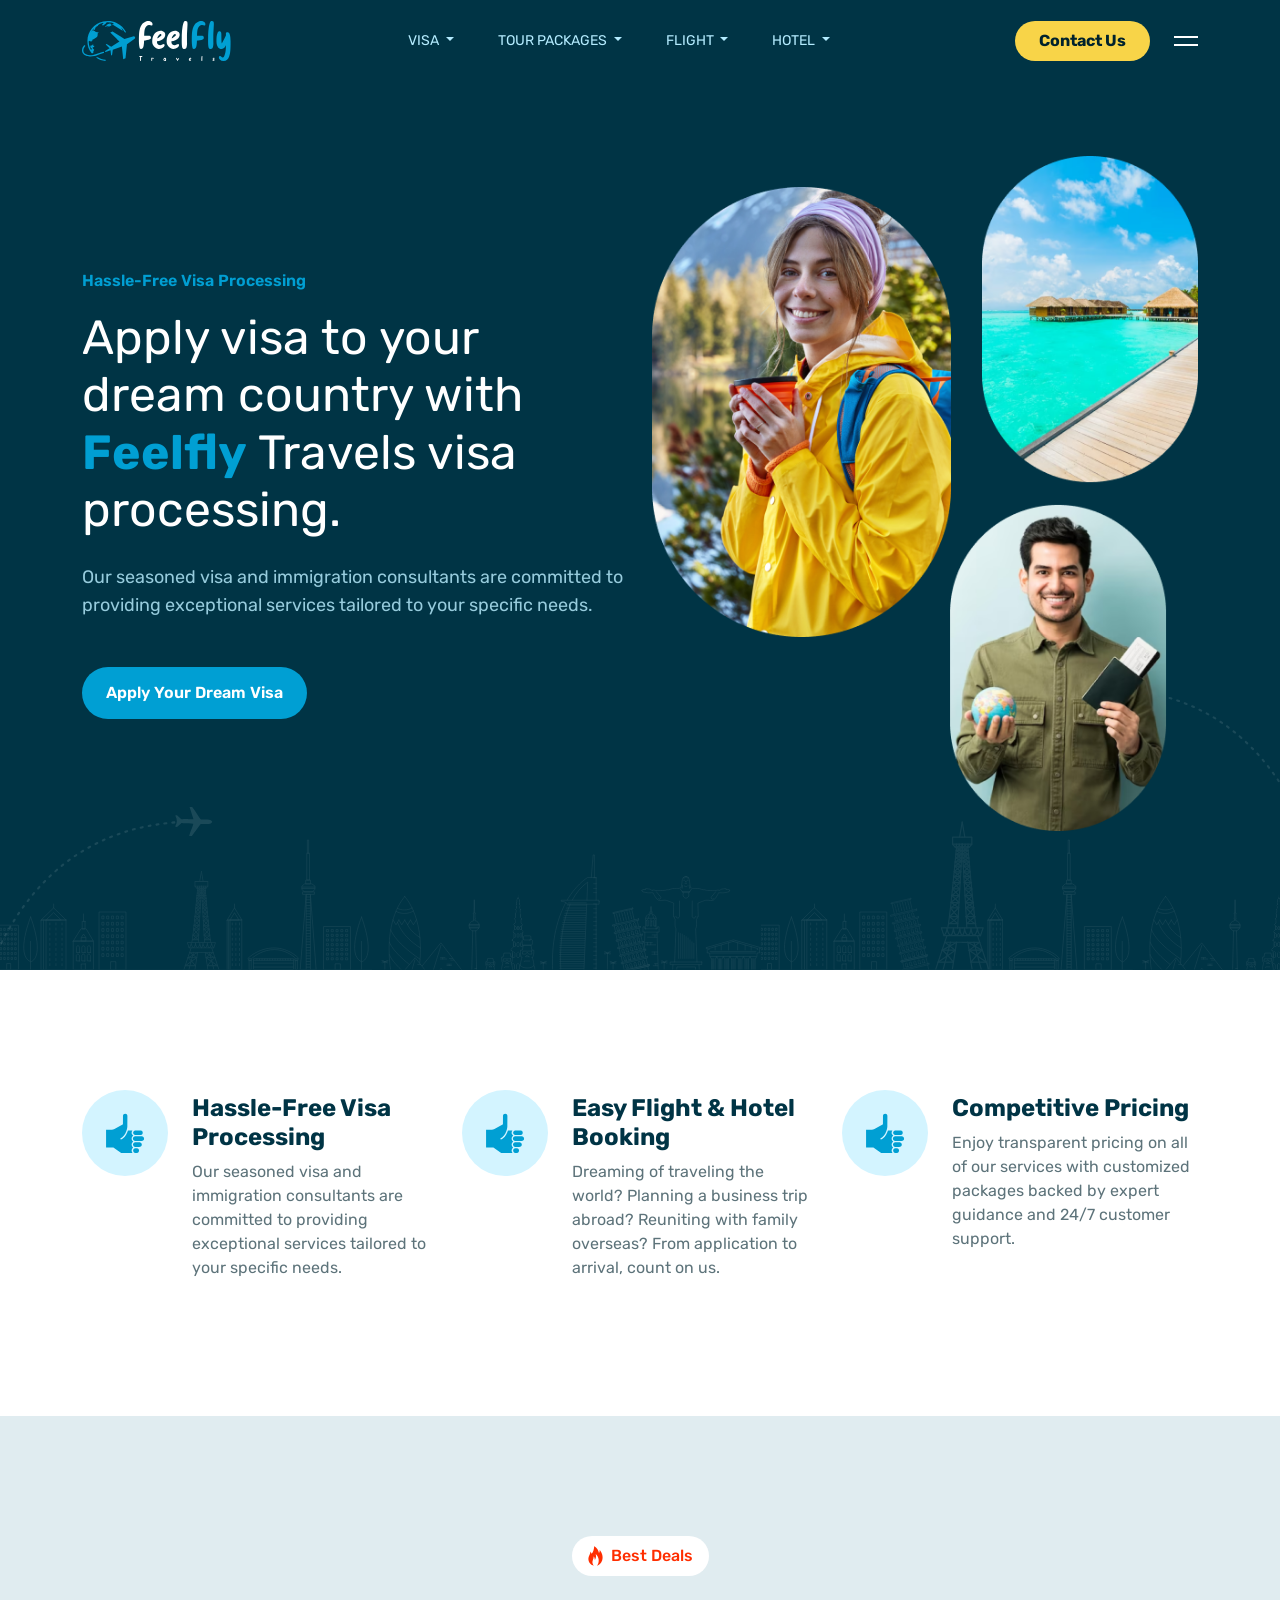
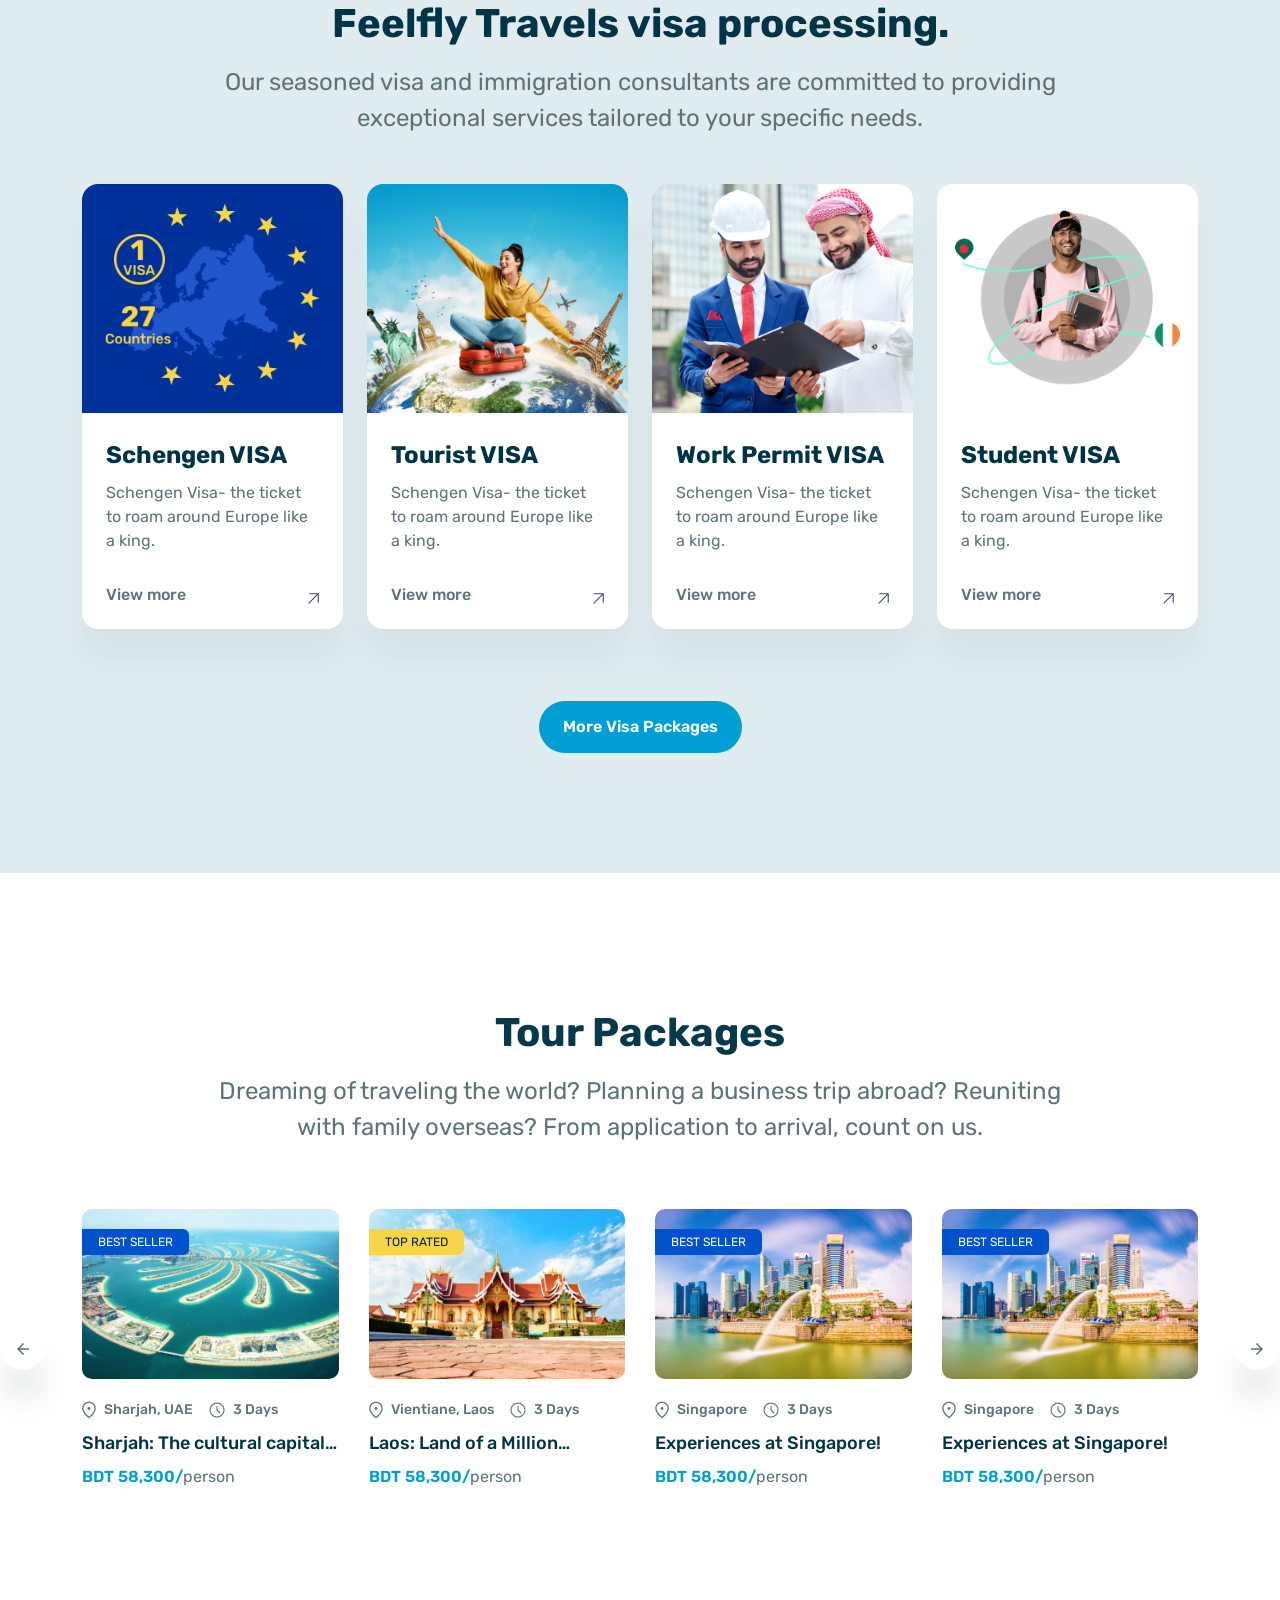
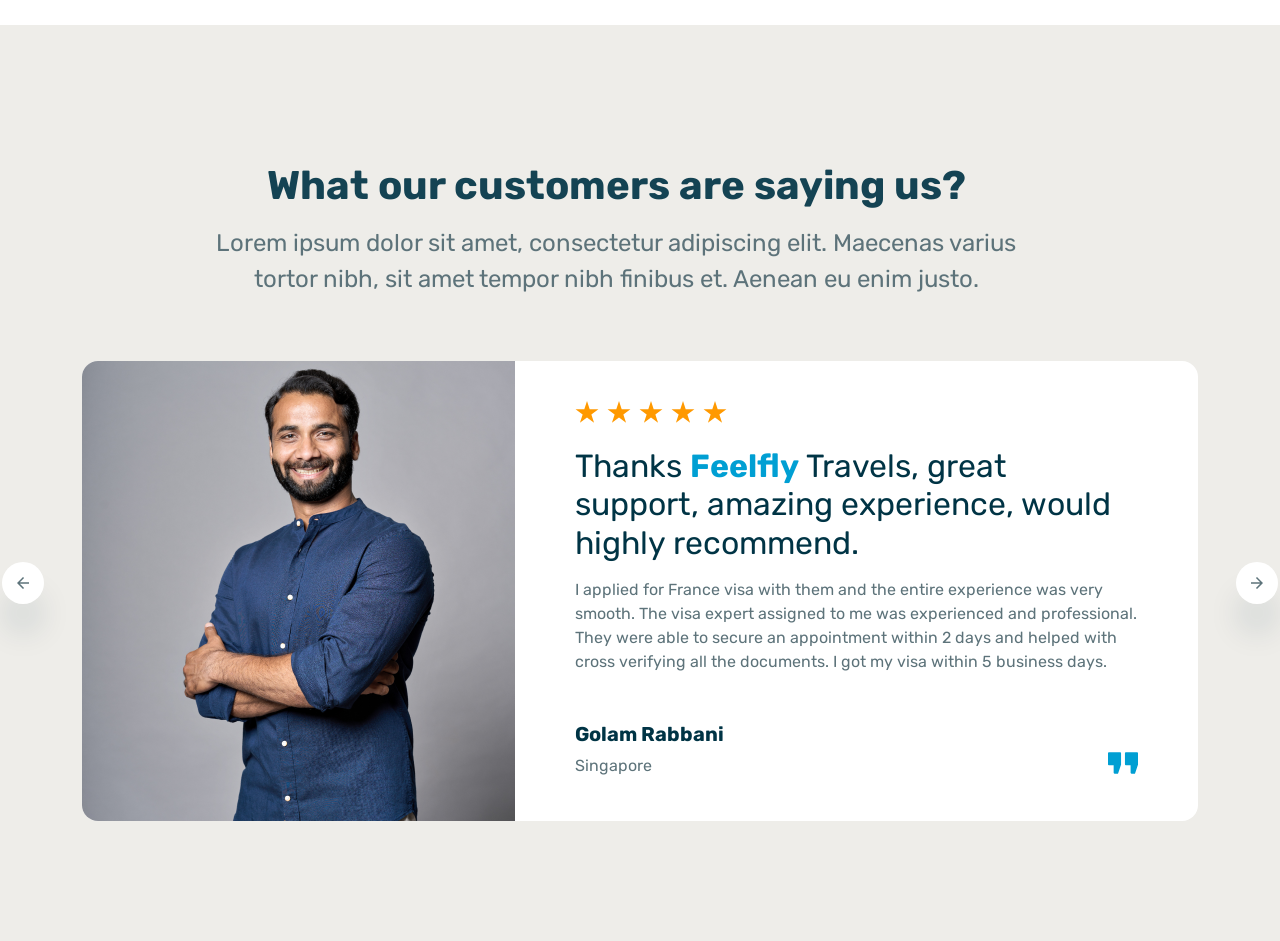
==== index.html @ f75c6383 "Project uploading" ====
<!DOCTYPE html>
<!--[if lt IE 7]>      <html class="no-js lt-ie9 lt-ie8 lt-ie7"> <![endif]-->
<!--[if IE 7]>         <html class="no-js lt-ie9 lt-ie8" lang="en-US"> <![endif]-->
<!--[if IE 8]>         <html class="no-js lt-ie9" lang="en-US"> <![endif]-->
<!--[if gt IE 8]><!-->
<!--<![endif]-->
<!--[if gte IE 9] <style type="text/css"> .gradient {filter: none;}</style><![endif]-->
<!--[if !IE]><html lang="en"><![endif]-->
<html lang="zxx" class="no-js">

<head>
    <meta charset="UTF-8">
    <meta http-equiv="X-UA-Compatible" content="IE=edge">
    <!-- Required meta tags for responsive -->
    <meta name="viewport" content="width=device-width, initial-scale=1, shrink-to-fit=no">
    <!-- The above 3 meta tags *must* come first in the head; any other head content must come *after* these tags -->
    <!-- Favicon and touch icons -->
    <link rel="icon" type="image/png" sizes="16x16" href="assets/img/favicon/favicon.svg">
    <meta name="misapplication-TileColor" content="#ffffff">
    <meta name="theme-color" content="#ffffff">
    <!-- Twitter Card data -->
    <meta name="twitter:card" content="">
    <meta name="twitter:site" content="@twitter_username">
    <meta name="twitter:title" content="">
    <meta name="twitter:description" content="">
    <meta name="twitter:image" content="">
    <!-- Open Graph data -->
    <meta property="og:title" content="">
    <meta property="og:type" content="article">
    <meta property="og:url" content="">
    <meta property="og:image" content="">
    <meta property="og:description" content="">
    <meta property="og:site_name" content="R">
    <meta property="fb:admins" content="Facebook numeric ID">
    <!-- gmail verification -->
    <meta name="google-site-verification" content="">
    <!-- Website title -->
    <title>Home</title>
    <link rel="stylesheet" href="assets/css/animate.css">
    <!-- Local server Bootstrap CSS -->
    <!-- <link rel="stylesheet" href="assets/css/bootstrap.min.css"> -->
    <link rel="stylesheet" href="https://cdn.jsdelivr.net/npm/swiper@9/swiper-bundle.min.css" />
    <!-- CDN Bootstrap CSS -->
    <link rel="stylesheet" href="https://cdn.jsdelivr.net/npm/bootstrap@5.2.2/dist/css/bootstrap.min.css">
    <!-- Main CSS -->
    <link rel="stylesheet" type="text/css" href="assets/css/style.css">
    <!-- jQuery (necessary for jQuery plugins) -->
    <script src="assets/js/jquery-3.6.1.min.js"></script>
</head>

<body>
    <!-- Main Coding Start Here -->


    <!-- header -->
    <header class="header" class="m-auto ">
        <nav class="navbar navbar-expand-xl py-3">
            <div class="container">
                <a class="navbar-brand" href="index.html">
                    <img src="assets/img/logo.svg" alt="logo" class="img-fluid">
                </a>
                <button class="navbar-toggler p-2 border-0" type="button" data-bs-toggle="collapse"
                    data-bs-target="#navbarSupportedContent" aria-controls="navbarSupportedContent"
                    aria-expanded="false" aria-label="Toggle navigation">
                    <span class="navbar-toggler-icons">
                        <img src="assets/img/Menu.svg" alt="bar icon" class="img-fluid">
                    </span>
                </button>
                <div class="collapse navbar-collapse" id="navbarSupportedContent">
                    <ul class="navbar-nav mx-auto mb-2 mb-lg-0 py-3 py-xl-0">
                        <li class="nav-item ms-xl-4 ms-0 custom-dropdown">
                            <a class="nav-link fs-14 fw-normal text-uppercase text-clr-blue dropdown-toggle position-relative"
                                href="cloth.html" id="navbarDropdown" role="button">
                                Visa
                                <div class="dropArrow position-absolute end-0 start-0 text-center">
                                    <img src="assets/img/drop-up-arrow.svg" alt="drop arrow" class="img-fluid">
                                </div>
                            </a>
                            <div class="custom-dropdown-menu mega-menu1 mega-menu2 border-0">

                                <div class="m-menu-widget">
                                    <ul class="widget-menu-list list-unstyled mb-0 py-2">
                                        <li class="">
                                            <a href="girl-cloth.html" class="text-decoration-none py-2 d-block">
                                                <span
                                                    class="fs-14 fw-semi-bold text-clr-black text-uppercase">Visa1</span>
                                            </a>
                                        </li>
                                        <li class="">
                                            <a href="boys-cloth.html" class="text-decoration-none py-2 d-block">
                                                <span
                                                    class="fs-14 fw-semi-bold text-clr-black text-uppercase">Visa2</span>
                                            </a>
                                        </li>
                                        <li class="">
                                            <a href="#" class="text-decoration-none py-2 d-block">
                                                <span
                                                    class="fs-14 fw-semi-bold text-clr-black text-uppercase">Visa3</span>
                                            </a>
                                        </li>

                                    </ul>
                                </div>
                            </div>
                        </li>
                        <li class="nav-item ms-xl-4 ms-0 custom-dropdown">
                            <a class="nav-link fs-14 fw-normal text-uppercase text-clr-blue dropdown-toggle position-relative"
                                href="cosmetics-item.html" id="navbarDropdown" role="button">
                                Tour Packages
                                <div class="dropArrow position-absolute end-0 start-0 text-center">
                                    <img src="assets/img/drop-up-arrow.svg" alt="drop arrow" class="img-fluid">
                                </div>
                            </a>
                            <div class="custom-dropdown-menu mega-menu1 mega-menu2 border-0">
                                <div class="m-menu-widget">
                                    <ul class="widget-menu-list list-unstyled mb-0 py-2">
                                        <li class="">
                                            <a href="#" class="text-decoration-none py-2 d-block">
                                                <span
                                                    class="fs-14 fw-semi-bold text-clr-black text-uppercase">Packages1</span>
                                            </a>
                                        </li>
                                        <li class="">
                                            <a href="#" class="text-decoration-none py-2 d-block">
                                                <span
                                                    class="fs-14 fw-semi-bold text-clr-black text-uppercase">Packages2</span>
                                            </a>
                                        </li>
                                        <li class="">
                                            <a href="#" class="text-decoration-none py-2 d-block">
                                                <span
                                                    class="fs-14 fw-semi-bold text-clr-black text-uppercase">Packages3</span>
                                            </a>
                                        </li>

                                    </ul>
                                </div>
                            </div>
                        </li>
                        <li class="nav-item ms-xl-4 ms-0 custom-dropdown">
                            <a class="nav-link fs-14 fw-normal text-uppercase text-clr-blue dropdown-toggle position-relative"
                                href="leather-products.html" id="navbarDropdown">
                                Flight
                                <div class="dropArrow position-absolute end-0 start-0 text-center">
                                    <img src="assets/img/drop-up-arrow.svg" alt="drop arrow" class="img-fluid">
                                </div>
                            </a>
                            <div class="custom-dropdown-menu mega-menu1 mega-menu2 border-0">
                                <div class="m-menu-widget">
                                    <ul class="widget-menu-list list-unstyled mb-0 py-2">
                                        <li class="">
                                            <a href="#" class="text-decoration-none py-2 d-block">
                                                <span
                                                    class="fs-14 fw-semi-bold text-clr-black text-uppercase">Flight1</span>
                                            </a>
                                        </li>
                                        <li class="">
                                            <a href="#" class="text-decoration-none py-2 d-block">
                                                <span
                                                    class="fs-14 fw-semi-bold text-clr-black text-uppercase">Flight2</span>
                                            </a>
                                        </li>
                                        <li class="">
                                            <a href="#" class="text-decoration-none py-2 d-block">
                                                <span
                                                    class="fs-14 fw-semi-bold text-clr-black text-uppercase">Flight3</span>
                                            </a>
                                        </li>

                                    </ul>
                                </div>
                            </div>
                        </li>
                        <li class="nav-item ms-xl-4 ms-0 custom-dropdown">
                            <a class="nav-link fs-14 fw-normal text-uppercase text-clr-blue dropdown-toggle position-relative"
                                href="leather-products.html" id="navbarDropdown">
                                Hotel
                                <div class="dropArrow position-absolute end-0 start-0 text-center">
                                    <img src="assets/img/drop-up-arrow.svg" alt="drop arrow" class="img-fluid">
                                </div>
                            </a>
                            <div class="custom-dropdown-menu mega-menu1 mega-menu2 border-0">
                                <div class="m-menu-widget">
                                    <ul class="widget-menu-list list-unstyled mb-0 py-2">
                                        <li class="">
                                            <a href="#" class="text-decoration-none py-2 d-block">
                                                <span
                                                    class="fs-14 fw-semi-bold text-clr-black text-uppercase">Hotel1</span>
                                            </a>
                                        </li>
                                        <li class="">
                                            <a href="#" class="text-decoration-none py-2 d-block">
                                                <span
                                                    class="fs-14 fw-semi-bold text-clr-black text-uppercase">Hotel2</span>
                                            </a>
                                        </li>
                                        <li class="">
                                            <a href="#" class="text-decoration-none py-2 d-block">
                                                <span
                                                    class="fs-14 fw-semi-bold text-clr-black text-uppercase">Hotel3</span>
                                            </a>
                                        </li>
                                        <li class="">
                                            <a href="#" class="text-decoration-none py-2 d-block">
                                                <span
                                                    class="fs-14 fw-semi-bold text-clr-black text-uppercase">Hotel4</span>
                                            </a>
                                        </li>
                                        <li class="">
                                            <a href="#" class="text-decoration-none py-2 d-block">
                                                <span
                                                    class="fs-14 fw-semi-bold text-clr-black text-uppercase">Hotel5</span>
                                            </a>
                                        </li>

                                    </ul>
                                </div>
                            </div>
                        </li>


                    </ul>
                    <div class="navbar-right btn-wrap d-flex flex-wrap gap-3 gap-lg-4">
                        <div class="action-icon d-flex flex-wrap gap-3 align-items-center gap-4 ms-xl-5">
                            <button type="button"
                                class="bg-clr-yellow border-0 px-4 py-2 rounded-pill text-clr-darkTeeal fw-bold contact-btn button">
                                Contact Us
                            </button>
                            <div>
                                <a href="#" class="text-decoration-none" data-bs-toggle="offcanvas"
                                    data-bs-target="#offcanvasWithBothOptions" aria-controls="offcanvasWithBothOptions">
                                    <svg class="" width="24" height="24" viewBox="0 0 24 24" fill="none"
                                        xmlns="http://www.w3.org/2000/svg">
                                        <rect y="7" width="24" height="2" fill="white" />
                                        <rect y="15" width="24" height="2" fill="white" />
                                    </svg>
                                </a>

                            </div>
                        </div>
                    </div>
                </div>
            </div>
        </nav>
    </header>

    <!--sidebar -->
    <div class="offcanvas offcanvas-start" data-bs-scroll="true" tabindex="-1" id="offcanvasWithBothOptions"
        aria-labelledby="offcanvasWithBothOptionsLabel">
        <div class="offcanvas-header px-4 py-4">
            <a href="index.html" class="offcanvas-title" id="offcanvasWithBothOptionsLabel">
                <img src="assets/img/sideMenu.svg" alt="">
            </a>
            <button class="bg-transparent border-0" type="button" data-bs-dismiss="offcanvas" aria-label="Close">
                <img src="assets/img/sideBarClose.svg" alt="">
            </button>
        </div>
        <div class="offcanvas-body px-0 border-top-d border-1">
            <div class="sidebarBody d-flex flex-column justify-content-between h-100">
                <div>
                    <ul class="list-unstyled m-0 pt-0 pb-3 mt-3 px-4">
                        <li class=" mb-3"><a href="#"
                                class="text-decoration-none d-flex justify-content-between align-items-center sideMenuItem fs-6">
                                Home <span><svg width="8" height="12" viewBox="0 0 8 12" fill="none"
                                        xmlns="http://www.w3.org/2000/svg">
                                        <path
                                            d="M1.40002 11.6538L0.346191 10.6L4.94619 6.00002L0.346191 1.40002L1.40002 0.346191L7.05384 6.00002L1.40002 11.6538Z"
                                            fill="#5D737A" />
                                    </svg></span>
                            </a></li>
                        <li class=" mb-3"><a href="#"
                                class="text-decoration-none d-flex justify-content-between align-items-center sideMenuItem fs-6">
                                About Fellfly <span><svg width="8" height="12" viewBox="0 0 8 12" fill="none"
                                        xmlns="http://www.w3.org/2000/svg">
                                        <path
                                            d="M1.40002 11.6538L0.346191 10.6L4.94619 6.00002L0.346191 1.40002L1.40002 0.346191L7.05384 6.00002L1.40002 11.6538Z"
                                            fill="#5D737A" />
                                    </svg></span>
                            </a></li>
                        <li class=" mb-3"><a href="#"
                                class="text-decoration-none d-flex justify-content-between align-items-center sideMenuItem fs-6">
                                Blog <span><svg width="8" height="12" viewBox="0 0 8 12" fill="none"
                                        xmlns="http://www.w3.org/2000/svg">
                                        <path
                                            d="M1.40002 11.6538L0.346191 10.6L4.94619 6.00002L0.346191 1.40002L1.40002 0.346191L7.05384 6.00002L1.40002 11.6538Z"
                                            fill="#5D737A" />
                                    </svg></span>
                            </a></li>
                        <li class=" mb-3"><a href="#"
                                class="text-decoration-none d-flex justify-content-between align-items-center sideMenuItem fs-6">
                                Careers <span><svg width="8" height="12" viewBox="0 0 8 12" fill="none"
                                        xmlns="http://www.w3.org/2000/svg">
                                        <path
                                            d="M1.40002 11.6538L0.346191 10.6L4.94619 6.00002L0.346191 1.40002L1.40002 0.346191L7.05384 6.00002L1.40002 11.6538Z"
                                            fill="#5D737A" />
                                    </svg></span>
                            </a></li>
                        <li class=" mb-3"><a href="#"
                                class="text-decoration-none d-flex justify-content-between align-items-center sideMenuItem fs-6">
                                Contact <span><svg width="8" height="12" viewBox="0 0 8 12" fill="none"
                                        xmlns="http://www.w3.org/2000/svg">
                                        <path
                                            d="M1.40002 11.6538L0.346191 10.6L4.94619 6.00002L0.346191 1.40002L1.40002 0.346191L7.05384 6.00002L1.40002 11.6538Z"
                                            fill="#5D737A" />
                                    </svg></span>
                            </a></li>
                    </ul>
                    <div class="border-top-d py-4">
                        <div class="contact-info px-4 mt-2">
                            <div class="mb-3">
                                <p class="text-clr-deepBlue fs-12 fw-bold mb-0">Phone</p>
                                <a href="tel:+88 012 458 368" class="text-clr-teal fs-5 text-decoration-none">+88 012
                                    458 368</a>
                            </div>
                            <div class="mb-3">
                                <p class="text-clr-deepBlue fs-12 fw-bold mb-0">Email Address</p>
                                <a href="mailto:hello@feelfly.com"
                                    class="text-clr-teal fs-5 text-decoration-none">hello@feelfly.com</a>
                            </div>
                            <div class="mb-1">
                                <p class="text-clr-deepBlue fs-12 fw-bold mb-0">Feelfly Address</p>
                                <a href="#" class="text-clr-teal fs-5 text-decoration-none">4140 Parker Rd. Allentown
                                    New
                                    Mexico 31134</a>
                            </div>
                        </div>
                    </div>
                    <div class="border-top-d">
                        <div class="sidebar-social px-4 mt-4">
                            <ul class="list-unstyled d-flex align-items-center gap-3">
                                <li><a href="#" class="text-decoration-none"><img src="assets/img/social1.svg"
                                            class="img-fluid" alt=""></a>
                                </li>
                                <li><a href="#" class="text-decoration-none"><img src="assets/img/social2.svg"
                                            class="img-fluid" alt=""></a>
                                </li>
                                <li><a href="#" class="text-decoration-none"><img src="assets/img/social3.svg"
                                            class="img-fluid" alt=""></a>
                                </li>
                                <li><a href="#" class="text-decoration-none"><img src="assets/img/social4.svg"
                                            class="img-fluid" alt=""></a>
                                </li>
                                <li><a href="#" class="text-decoration-none"><img src="assets/img/social5.svg"
                                            class="img-fluid" alt=""></a>
                                </li>
                            </ul>
                        </div>
                    </div>
                </div>
                <div class="px-4 mb-4">
                    <button type="button"
                        class="bg-clr-deepBlue w-100 h-52 border-0 px-4 py-2 rounded-pill text-white fw-semi-bold">Contact
                        Us</button>
                </div>
            </div>
        </div>
    </div>
    <!--/ header -->

    <!--banner start -->
    <div class="banner bg-clr-teal fs-6 ">
        <div class="bannerDownBg"></div>
        <div class="container">
            <div class="banner-wrapper d-flex flex-column justify-content-between pb-4">
                <div class="row align-items-center">
                    <div class="col-lg-6">
                        <div class="banner-info text-center text-lg-start mb-5 mb-lg-0">
                            <p class="text-clr-deepBlue fs-6 fw-semi-bold">Hassle-Free Visa Processing</p>
                            <h1 class="fs-48 text-white fw-normal mb-4 my-text">
                                Apply visa to your dream country with <span
                                    class="text-clr-deepBlue fw-bold">Feelfly</span> Travels visa processing.
                            </h1>
                            <div class="section-intro fs-18 fw-normal text-clr-skyBlue mb-5 ">
                                <p class="fs-18 text-clr-lightBlue">
                                    Our seasoned visa and immigration consultants are committed to providing exceptional
                                    services tailored to your specific
                                    needs.
                                </p>
                            </div>
                            <div class="banner-btn">
                                <button type="button"
                                    class="bg-clr-deepBlue button h-52 border-0 px-4 py-2 rounded-pill text-white fw-semi-bold">Apply
                                    Your Dream Visa</button>
                            </div>
                        </div>
                    </div>
                    <div class="col-lg-6">
                        <div class="banner-img text-center text-lg-end ">
                            <img src="assets/img/banner-right.png" alt="banner img" class="img-fluid">
                            <!-- <div class="imageGallery d-flex align-items-center">
                                <div class="firstImgGallery" id="imgContainer">
                                    <img src="assets/img/firstImg.png" class="img-fluid motiv01 motiv " alt="">
                                    <img src="assets/img/firstImg.png" class="img-fluid motiv02 motiv " alt="">
                                    <img src="assets/img/firstImg.png" class="img-fluid motiv03 motiv " alt="">
                                </div>
                                <div class="secondImgGallery">
                                    <div class="secondFirstRow ">
                                        <img src="assets/img/secondImg.png" class="img-fluid" alt="">
                                    </div>
                                    <div class="secondSecondRow">
                                        <img src="assets/img/thirdImg.png" class="img-fluid" alt="">
                                    </div>
                                </div>
                            </div> -->
                        </div>
                    </div>
                </div>

            </div>
        </div>
    </div>
    <!--/ banner end -->

    <!--feature start  -->
    <div class="feature section-padding">
        <div class="container">
            <div class="row">
                <div class="col-xl-4">
                    <div class="feature-item d-flex align-items-start gap-4">
                        <img src="assets/img/feature1.svg" class="img-fluid" alt="">
                        <div class="feature-content mt-1">
                            <h3 class="text-clr-teal fs-4 fw-bold">Hassle-Free Visa Processing</h3>
                            <p class="text-clr-gray fs-6 ">Our seasoned visa and immigration consultants are committed
                                to providing
                                exceptional services tailored to your specific
                                needs.</p>
                        </div>
                    </div>
                </div>
                <div class="col-xl-4">
                    <div class="feature-item d-flex align-items-start gap-4">
                        <img src="assets/img/feature1.svg" class="img-fluid" alt="">
                        <div class="feature-content mt-1">
                            <h3 class="text-clr-teal fs-4 fw-bold">Easy Flight & Hotel Booking</h3>
                            <p class="text-clr-gray fs-6 ">Dreaming of traveling the world? Planning a business trip
                                abroad? Reuniting with family overseas? From application to
                                arrival, count on us.</p>
                        </div>
                    </div>
                </div>
                <div class="col-xl-4">
                    <div class="feature-item d-flex align-items-start gap-4">
                        <img src="assets/img/feature1.svg" class="img-fluid" alt="">
                        <div class="feature-content mt-1">
                            <h3 class="text-clr-teal fs-4 fw-bold">Competitive Pricing</h3>
                            <p class="text-clr-gray fs-6 ">Enjoy transparent pricing on all of our services with
                                customized packages backed by expert guidance and 24/7 customer
                                support.</p>
                        </div>
                    </div>
                </div>
            </div>
        </div>
    </div>
    <!--/ feature end -->

    <!-- Best deal start -->
    <div class="best-deal section-padding bg-clr-paleBlue">
        <div class="container">
            <div class="section-header text-center mx-auto">
                <div
                    class="header-hints px-3 mb-2 py-2 d-inline-flex justify-content-center align-items-center gap-2 bg-white rounded-pill">
                    <img src="assets/img/fire.svg" class="img-fluid" alt="">
                    <p class="m-0 text-clr-danger fs-6 fw-medium">Best Deals</p>
                </div>
                <h2 class="text-clr-teal fw-bold fs-40 my-3 my-text">Feelfly Travels visa processing.</h2>
                <P class="text-clr-gray fs-4">Our seasoned visa and immigration consultants are committed to providing
                    exceptional services tailored to your specific
                    needs.</P>
            </div>
            <div class="best-deal-wrap mt-5">
                <div class="row">
                    <div class="col-md-3  col-sm-6  mb-4">
                        <div class="service-item radius-16 d-flex flex-column justify-content-between h-100 bg-white">
                            <div class="">
                                <div class="service-img mb-4">
                                    <img src="assets/img/visaprocessing.png" class="img-fluid w-100" alt="portfolio">
                                </div>
                                <div class="service-content px-4 text-decoration-none d-block">
                                    <h4 class="text-clr-teal fs-4 fw-bold mb-2 lh-base">Schengen VISA</h4>
                                    <p class="fs-6 text-clr-gray mb-0">Schengen Visa- the ticket to roam around Europe
                                        like a king.</p>
                                </div>
                            </div>
                            <a href=""
                                class="d-flex read-more px-4 text-decoration-none align-items-start justify-content-between py-3 mt-3">
                                <span>
                                    <h4 class="fs-6 fw-medium text-clr-gray">View more</h4>
                                </span>
                                <span>
                                    <svg class="arrow-svg" width="11" height="11" viewBox="0 0 11 11" fill="none"
                                        xmlns="http://www.w3.org/2000/svg">
                                        <path
                                            d="M1.06288 10.7034L0.296875 9.9374L8.93471 1.29154H1.20873V0.208252H10.792V9.79154H9.70873V2.06556L1.06288 10.7034Z" />
                                    </svg>

                                </span>
                            </a>
                        </div>
                    </div>
                    <div class="col-md-3  col-sm-6  mb-4">
                        <div class="service-item radius-16 d-flex flex-column justify-content-between h-100 bg-white">
                            <div class="">
                                <div class="service-img mb-4">
                                    <img src="assets/img/visaprocessing2.png" class="img-fluid w-100" alt="portfolio">
                                </div>
                                <div class="service-content px-4 text-decoration-none d-block">
                                    <h4 class="text-clr-teal fs-4 fw-bold mb-2 lh-base">Tourist VISA</h4>
                                    <p class="fs-6 text-clr-gray mb-0">Schengen Visa- the ticket to roam around Europe
                                        like a king.</p>
                                </div>
                            </div>
                            <a href=""
                                class="d-flex read-more px-4 text-decoration-none align-items-start justify-content-between py-3 mt-3">
                                <span>
                                    <h4 class="fs-6 fw-medium text-clr-gray">View more</h4>
                                </span>
                                <span>
                                    <svg class="arrow-svg" width="11" height="11" viewBox="0 0 11 11" fill="none"
                                        xmlns="http://www.w3.org/2000/svg">
                                        <path
                                            d="M1.06288 10.7034L0.296875 9.9374L8.93471 1.29154H1.20873V0.208252H10.792V9.79154H9.70873V2.06556L1.06288 10.7034Z" />
                                    </svg>

                                </span>
                            </a>
                        </div>
                    </div>
                    <div class="col-md-3  col-sm-6  mb-4">
                        <div class="service-item radius-16 d-flex flex-column justify-content-between h-100 bg-white">
                            <div class="">
                                <div class="service-img mb-4">
                                    <img src="assets/img/visaprocessing3.png" class="img-fluid w-100" alt="portfolio">
                                </div>
                                <div class="service-content px-4 text-decoration-none d-block">
                                    <h4 class="text-clr-teal fs-4 fw-bold mb-2 lh-base">Work Permit VISA</h4>
                                    <p class="fs-6 text-clr-gray mb-0">Schengen Visa- the ticket to roam around Europe
                                        like a king.</p>
                                </div>
                            </div>
                            <a href=""
                                class="d-flex read-more px-4 text-decoration-none align-items-start justify-content-between py-3 mt-3">
                                <span>
                                    <h4 class="fs-6 fw-medium text-clr-gray">View more</h4>
                                </span>
                                <span>
                                    <svg class="arrow-svg" width="11" height="11" viewBox="0 0 11 11" fill="none"
                                        xmlns="http://www.w3.org/2000/svg">
                                        <path
                                            d="M1.06288 10.7034L0.296875 9.9374L8.93471 1.29154H1.20873V0.208252H10.792V9.79154H9.70873V2.06556L1.06288 10.7034Z" />
                                    </svg>

                                </span>
                            </a>
                        </div>
                    </div>
                    <div class="col-md-3  col-sm-6  mb-4">
                        <div class="service-item radius-16 d-flex flex-column justify-content-between h-100 bg-white">
                            <div class="">
                                <div class="service-img mb-4">
                                    <img src="assets/img/visaprocessing4.png" class="img-fluid w-100" alt="portfolio">
                                </div>
                                <div class="service-content px-4 text-decoration-none d-block">
                                    <h4 class="text-clr-teal fs-4 fw-bold mb-2 lh-base">Student VISA</h4>
                                    <p class="fs-6 text-clr-gray mb-0">Schengen Visa- the ticket to roam around Europe
                                        like a king.</p>
                                </div>
                            </div>
                            <a href=""
                                class="d-flex read-more px-4 text-decoration-none align-items-start justify-content-between py-3 mt-3">
                                <span>
                                    <h4 class="fs-6 fw-medium text-clr-gray">View more</h4>
                                </span>
                                <span>
                                    <svg class="arrow-svg" width="11" height="11" viewBox="0 0 11 11" fill="none"
                                        xmlns="http://www.w3.org/2000/svg">
                                        <path
                                            d="M1.06288 10.7034L0.296875 9.9374L8.93471 1.29154H1.20873V0.208252H10.792V9.79154H9.70873V2.06556L1.06288 10.7034Z" />
                                    </svg>

                                </span>
                            </a>
                        </div>
                    </div>
                </div>
                <div class="banner-btn mt-5 d-inline-flex justify-content-center w-100">
                    <button type="button"
                        class="bg-clr-deepBlue button h-52 border-0 px-4 py-2 rounded-pill text-white fw-semi-bold">More
                        Visa Packages</button>
                </div>
            </div>
        </div>
    </div>
    <!--/ Best deal end -->

    <!-- tour pack start -->
    <div class="tourPack section-padding">
        <div class="container">
            <div class="section-header text-center mx-auto">
                <h2 class="text-clr-teal fw-bold fs-40 my-3 my-text">Tour Packages</h2>
                <p class="text-clr-gray fs-4">Dreaming of traveling the world? Planning a business trip abroad?
                    Reuniting with
                    family overseas? From application to
                    arrival, count on us.</p>
            </div>

            <div class="swiper_wrap position-relative mt-5 pt-3">
                <div class="swiper-container recent-deals-active overflow-hidden">
                    <div class="swiper-wrapper">

                        <div class="swiper-slide">
                            <a href="#" class="tourpack-item d-block text-decoration-none">
                                <div class="pack-img">
                                    <img src="assets/img/tourPack1.png" class="img-fluid" alt="">
                                    <div
                                        class="cate-btn text-decoration-none text-uppercase text-white bg-clr-purple rounded-end px-3 py-1 position-absolute start-0 fs-12">
                                        Best Seller
                                    </div>

                                </div>
                                <div class="pack-info mt-3 pt-1">
                                    <div class="date-location d-flex align-items-center gap-3">
                                        <div class="location d-flex align-items-center gap-2">
                                            <img src="assets/img/location.svg" class="img-fluid" alt="">
                                            <p class="text-clr-gray fs-14 fw-medium mb-0">Sharjah, UAE</p>
                                        </div>
                                        <div class="date d-flex align-items-center gap-2">
                                            <img src="assets/img/clock.svg" class="img-fluid" alt="">
                                            <p class="text-clr-gray fs-14 fw-medium mb-0">3 Days</p>
                                        </div>
                                    </div>
                                    <h3
                                        class="text-clr-teal text fs-18 fw-medium my-2 pack-he.addEventListener('type', listener, options)">
                                        Sharjah:
                                        The cultural capital of the Arab World!</h3>
                                    <p class="text-clr-deepBlue fw-semi-bold">BDT 58,300/<span
                                            class="text-clr-gray fw-normal ">person</span></p>
                                </div>
                            </a>
                        </div>

                        <div class="swiper-slide">
                            <a href="#" class="tourpack-item d-block text-decoration-none">
                                <div class="pack-img">
                                    <img src="assets/img/tourPack2.png" class="img-fluid" alt="">
                                    <div
                                        class="cate-btn text-decoration-none text-uppercase text-clr-darkTeeal bg-clr-yellow rounded-end px-3 py-1 position-absolute start-0 fs-12">
                                        TOP RATED
                                    </div>
                                </div>
                                <div class="pack-info mt-3 pt-1">
                                    <div class="date-location d-flex align-items-center gap-3">
                                        <div class="location d-flex align-items-center gap-2">
                                            <img src="assets/img/location.svg" class="img-fluid" alt="">
                                            <p class="text-clr-gray fs-14 fw-medium mb-0">Vientiane, Laos</p>
                                        </div>
                                        <div class="date d-flex align-items-center gap-2">
                                            <img src="assets/img/clock.svg" class="img-fluid" alt="">
                                            <p class="text-clr-gray fs-14 fw-medium mb-0">3 Days</p>
                                        </div>
                                    </div>
                                    <h3
                                        class="text-clr-teal text fs-18 fw-medium my-2 pack-he.addEventListener('type', listener, options)">
                                        Laos:
                                        Land of a Million Elephants!</h3>
                                    <p class="text-clr-deepBlue fw-semi-bold">BDT 58,300/<span
                                            class="text-clr-gray fw-normal ">person</span></p>
                                </div>
                            </a>

                        </div>

                        <div class="swiper-slide">
                            <a href="#" class="tourpack-item d-block text-decoration-none">
                                <div class="pack-img">
                                    <img src="assets/img/tourPack3.png" class="img-fluid" alt="">
                                    <div
                                        class="cate-btn text-decoration-none text-uppercase text-white bg-clr-purple rounded-end px-3 py-1 position-absolute start-0 fs-12">
                                        Best Seller
                                    </div>
                                </div>
                                <div class="pack-info mt-3 pt-1">
                                    <div class="date-location d-flex align-items-center gap-3">
                                        <div class="location d-flex align-items-center gap-2">
                                            <img src="assets/img/location.svg" class="img-fluid" alt="">
                                            <p class="text-clr-gray fs-14 fw-medium mb-0">Singapore</p>
                                        </div>
                                        <div class="date d-flex align-items-center gap-2">
                                            <img src="assets/img/clock.svg" class="img-fluid" alt="">
                                            <p class="text-clr-gray fs-14 fw-medium mb-0">3 Days</p>
                                        </div>
                                    </div>
                                    <h3
                                        class="text-clr-teal text fs-18 fw-medium my-2 pack-he.addEventListener('type', listener, options)">
                                        Experiences at Singapore!</h3>
                                    <p class="text-clr-deepBlue fw-semi-bold">BDT 58,300/<span
                                            class="text-clr-gray fw-normal ">person</span>
                                    </p>
                                </div>
                            </a>
                        </div>

                        <div class="swiper-slide">
                            <a href="#" class="tourpack-item d-block text-decoration-none">
                                <div class="pack-img">
                                    <img src="assets/img/tourPack3.png" class="img-fluid" alt="">
                                    <div
                                        class="cate-btn text-decoration-none text-uppercase text-white bg-clr-purple rounded-end px-3 py-1 position-absolute start-0 fs-12">
                                        Best Seller
                                    </div>
                                </div>
                                <div class="pack-info mt-3 pt-1">
                                    <div class="date-location d-flex align-items-center gap-3">
                                        <div class="location d-flex align-items-center gap-2">
                                            <img src="assets/img/location.svg" class="img-fluid" alt="">
                                            <p class="text-clr-gray fs-14 fw-medium mb-0">Singapore</p>
                                        </div>
                                        <div class="date d-flex align-items-center gap-2">
                                            <img src="assets/img/clock.svg" class="img-fluid" alt="">
                                            <p class="text-clr-gray fs-14 fw-medium mb-0">3 Days</p>
                                        </div>
                                    </div>
                                    <h3
                                        class="text-clr-teal text fs-18 fw-medium my-2 pack-he.addEventListener('type', listener, options)">
                                        Experiences at Singapore!</h3>
                                    <p class="text-clr-deepBlue fw-semi-bold">BDT 58,300/<span
                                            class="text-clr-gray fw-normal ">person</span>
                                    </p>
                                </div>
                            </a>
                        </div>

                        <div class="swiper-slide">
                            <a href="#" class="tourpack-item d-block text-decoration-none">
                                <div class="pack-img">
                                    <img src="assets/img/tourPack4.png" class="img-fluid" alt="">
                                    <div
                                        class="cate-btn text-decoration-none text-uppercase text-clr-darkTeeal bg-clr-yellow rounded-end px-3 py-1 position-absolute start-0 fs-12">
                                        TOP RATED
                                    </div>
                                </div>
                                <div class="pack-info mt-3 pt-1">
                                    <div class="date-location d-flex align-items-center gap-3">
                                        <div class="location d-flex align-items-center gap-2">
                                            <img src="assets/img/location.svg" class="img-fluid" alt="">
                                            <p class="text-clr-gray fs-14 fw-medium mb-0">Bangkok,
                                                Thailand</p>
                                        </div>
                                        <div class="date d-flex align-items-center gap-2">
                                            <img src="assets/img/clock.svg" class="img-fluid" alt="">
                                            <p class="text-clr-gray fs-14 fw-medium mb-0">3 Days</p>
                                        </div>
                                    </div>
                                    <h3
                                        class="text-clr-teal text fs-18 fw-medium my-2 pack-he.addEventListener('type', listener, options)">
                                        2 nights
                                        & 3 days of glittering Bangkok with US Bangla</h3>
                                    <p class="text-clr-deepBlue fw-semi-bold">BDT 58,300/<span
                                            class="text-clr-gray fw-normal ">person</span>
                                    </p>
                                </div>
                            </a>

                        </div>

                        <div class="swiper-slide">
                            <a href="#" class="tourpack-item d-block text-decoration-none">
                                <div class="pack-img">
                                    <img src="assets/img/tourPack1.png" class="img-fluid" alt="">
                                    <div
                                        class="cate-btn text-decoration-none text-uppercase text-white bg-clr-purple rounded-end px-3 py-1 position-absolute start-0 fs-12">
                                        Best Seller
                                    </div>

                                </div>
                                <div class="pack-info mt-3 pt-1">
                                    <div class="date-location d-flex align-items-center gap-3">
                                        <div class="location d-flex align-items-center gap-2">
                                            <img src="assets/img/location.svg" class="img-fluid" alt="">
                                            <p class="text-clr-gray fs-14 fw-medium mb-0">Sharjah, UAE</p>
                                        </div>
                                        <div class="date d-flex align-items-center gap-2">
                                            <img src="assets/img/clock.svg" class="img-fluid" alt="">
                                            <p class="text-clr-gray fs-14 fw-medium mb-0">3 Days</p>
                                        </div>
                                    </div>
                                    <h3
                                        class="text-clr-teal text fs-18 fw-medium my-2 pack-he.addEventListener('type', listener, options)">
                                        Sharjah:
                                        The cultural capital of the Arab World!</h3>
                                    <p class="text-clr-deepBlue fw-semi-bold">BDT 58,300/<span
                                            class="text-clr-gray fw-normal ">person</span>
                                    </p>
                                </div>
                            </a>
                        </div>

                        <div class="swiper-slide">
                            <a href="#" class="tourpack-item d-block text-decoration-none">
                                <div class="pack-img">
                                    <img src="assets/img/tourPack2.png" class="img-fluid" alt="">
                                    <div
                                        class="cate-btn text-decoration-none text-uppercase text-clr-darkTeeal bg-clr-yellow rounded-end px-3 py-1 position-absolute start-0 fs-12">
                                        TOP RATED
                                    </div>
                                </div>
                                <div class="pack-info mt-3 pt-1">
                                    <div class="date-location d-flex align-items-center gap-3">
                                        <div class="location d-flex align-items-center gap-2">
                                            <img src="assets/img/location.svg" class="img-fluid" alt="">
                                            <p class="text-clr-gray fs-14 fw-medium mb-0">Vientiane, Laos
                                            </p>
                                        </div>
                                        <div class="date d-flex align-items-center gap-2">
                                            <img src="assets/img/clock.svg" class="img-fluid" alt="">
                                            <p class="text-clr-gray fs-14 fw-medium mb-0">3 Days</p>
                                        </div>
                                    </div>
                                    <h3
                                        class="text-clr-teal text fs-18 fw-medium my-2 pack-he.addEventListener('type', listener, options)">
                                        Laos:
                                        Land of a Million Elephants!</h3>
                                    <p class="text-clr-deepBlue fw-semi-bold">BDT 58,300/<span
                                            class="text-clr-gray fw-normal ">person</span>
                                    </p>
                                </div>
                            </a>

                        </div>

                    </div>

                    <!-- swiper-control -->
                    <div class="swiper-control">
                        <div class="recent-deals-swiper-pagination"></div>
                        <div class="apps-swiper-paginate">

                            <button type="button" class="recent-deals-swiper-prev swiper-arrow border-0 ">
                                <svg width="12" height="12" viewBox="0 0 12 12" fill="none"
                                    xmlns="http://www.w3.org/2000/svg">
                                    <path
                                        d="M6 12L7.0625 10.9375L2.875 6.75H12V5.25H2.875L7.0625 1.0625L6 0L0 6L6 12Z" />
                                </svg>

                            </button>
                            <button type="button" class="recent-deals-swiper-next swiper-arrow border-0 ">
                                <svg width="12" height="12" viewBox="0 0 12 12" fill="none"
                                    xmlns="http://www.w3.org/2000/svg">
                                    <path
                                        d="M6 12L4.9375 10.9375L9.125 6.75H0V5.25H9.125L4.9375 1.0625L6 0L12 6L6 12Z" />
                                </svg>

                            </button>
                        </div>
                    </div>
                    <!--/ swiper-control -->
                </div>
            </div>
        </div>

    </div>
    <!--/ tour pack end -->


    <!-- testimonial start -->
    <div class="testimonial bg-clr-ash section-padding">
        <div class="container">
            <div class="section-header text-center mx-auto">
                <h2 class="text-clr-teal fw-bold fs-40 my-3 my-text pe-5">What our customers are saying us?</h2>
                <P class="text-clr-gray fs-4 pe-5">Lorem ipsum dolor sit amet, consectetur adipiscing elit. Maecenas
                    varius tortor nibh, sit amet tempor nibh finibus et.
                    Aenean eu enim justo.</P>
            </div>

            <div class="testimonial-wrap position-relative mt-5 pt-3">
                <div class="swiper_wrap overflow-hidden">
                    <div class="swiper-container testimonial-items">
                        <div class="swiper-wrapper">
                            <div class="swiper-slide">
                                <div class="testimonial-item bg-white">
                                    <div class="d-flex">
                                        <div class="testimonial-item-left flex-shrink-0 overflow-hidden">
                                            <img src="assets/img/testimonial1.png" class="img-fluid" alt="">
                                        </div>
                                        <div class="testimonial-right">
                                            <div class="testimonial-star d-flex gap-2 mb-4">
                                                <img src="assets/img/Star.svg" class="img-fluid" alt="testimonial">
                                                <img src="assets/img/Star.svg" class="img-fluid" alt="testimonial">
                                                <img src="assets/img/Star.svg" class="img-fluid" alt="testimonial">
                                                <img src="assets/img/Star.svg" class="img-fluid" alt="testimonial">
                                                <img src="assets/img/Star.svg" class="img-fluid" alt="testimonial">
                                            </div>
                                            <h4 class="text-clr-teal fs-2 fw-normal mt-2">Thanks <span
                                                    class="fw-bold text-clr-deepBlue">Feelfly</span>
                                                Travels, great support, amazing experience, would highly recommend.
                                            </h4>
                                            <p class="text-clr-gray pt-2">I applied for France visa with them and
                                                the
                                                entire experience
                                                was very smooth.
                                                The visa expert assigned to me was
                                                experienced and professional. They were able to secure an
                                                appointment
                                                within 2 days and
                                                helped with
                                                cross verifying all
                                                the documents. I got my visa within 5 business days.</p>
                                            <div
                                                class="reviewer-details d-flex justify-content-between align-items-end gap-3 mt-5">
                                                <div>
                                                    <h4 class="text-clr-teal fs-5 fw-bold">Golam Rabbani</h4>
                                                    <p class="text-clr-gray fs-6 mb-0">Singapore</p>
                                                </div>
                                                <div>
                                                    <img src="assets/img/quote.svg" class="img-fluid" alt="quote">
                                                </div>
                                            </div>
                                        </div>
                                    </div>
                                </div>
                            </div>

                            <div class="swiper-slide">
                                <div class="testimonial-item bg-white">
                                    <div class="d-flex">
                                        <div class="testimonial-item-left flex-shrink-0 overflow-hidden">
                                            <img src="assets/img/testimonial1.png" class="img-fluid" alt="">
                                        </div>
                                        <div class="testimonial-right">
                                            <div class="testimonial-star d-flex gap-2 mb-4">
                                                <img src="assets/img/Star.svg" class="img-fluid" alt="testimonial">
                                                <img src="assets/img/Star.svg" class="img-fluid" alt="testimonial">
                                                <img src="assets/img/Star.svg" class="img-fluid" alt="testimonial">
                                                <img src="assets/img/Star.svg" class="img-fluid" alt="testimonial">
                                                <img src="assets/img/Star.svg" class="img-fluid" alt="testimonial">
                                            </div>
                                            <h4 class="text-clr-teal fs-2 fw-normal mt-2">Thanks <span
                                                    class="fw-bold text-clr-deepBlue">Feelfly</span>
                                                Travels, great support, amazing experience, would highly recommend.
                                            </h4>
                                            <p class="text-clr-gray pt-2">I applied for France visa with them and
                                                the
                                                entire experience
                                                was very smooth.
                                                The visa expert assigned to me was
                                                experienced and professional. They were able to secure an
                                                appointment
                                                within 2 days and
                                                helped with
                                                cross verifying all
                                                the documents. I got my visa within 5 business days.</p>
                                            <div
                                                class="reviewer-details d-flex justify-content-between align-items-end gap-3 mt-5">
                                                <div>
                                                    <h4 class="text-clr-teal fs-5 fw-bold">Golam Rabbani</h4>
                                                    <p class="text-clr-gray fs-6 mb-0">Singapore</p>
                                                </div>
                                                <div>
                                                    <img src="assets/img/quote.svg" class="img-fluid" alt="quote">
                                                </div>
                                            </div>
                                        </div>
                                    </div>
                                </div>
                            </div>

                            <div class="swiper-slide">
                                <div class="testimonial-item bg-white">
                                    <div class="d-flex">
                                        <div class="testimonial-item-left flex-shrink-0 overflow-hidden">
                                            <img src="assets/img/testimonial1.png" class="img-fluid" alt="">
                                        </div>
                                        <div class="testimonial-right">
                                            <div class="testimonial-star d-flex gap-2 mb-4">
                                                <img src="assets/img/Star.svg" class="img-fluid" alt="testimonial">
                                                <img src="assets/img/Star.svg" class="img-fluid" alt="testimonial">
                                                <img src="assets/img/Star.svg" class="img-fluid" alt="testimonial">
                                                <img src="assets/img/Star.svg" class="img-fluid" alt="testimonial">
                                                <img src="assets/img/Star.svg" class="img-fluid" alt="testimonial">
                                            </div>
                                            <h4 class="text-clr-teal fs-2 fw-normal mt-2">Thanks <span
                                                    class="fw-bold text-clr-deepBlue">Feelfly</span>
                                                Travels, great support, amazing experience, would highly recommend.
                                            </h4>
                                            <p class="text-clr-gray pt-2">I applied for France visa with them and
                                                the
                                                entire experience
                                                was very smooth.
                                                The visa expert assigned to me was
                                                experienced and professional. They were able to secure an
                                                appointment
                                                within 2 days and
                                                helped with
                                                cross verifying all
                                                the documents. I got my visa within 5 business days.</p>
                                            <div
                                                class="reviewer-details d-flex justify-content-between align-items-end gap-3 mt-5">
                                                <div>
                                                    <h4 class="text-clr-teal fs-5 fw-bold">Golam Rabbani</h4>
                                                    <p class="text-clr-gray fs-6 mb-0">Singapore</p>
                                                </div>
                                                <div>
                                                    <img src="assets/img/quote.svg" class="img-fluid" alt="quote">
                                                </div>
                                            </div>
                                        </div>
                                    </div>
                                </div>
                            </div>

                            <div class="swiper-slide">
                                <div class="testimonial-item bg-white">
                                    <div class="d-flex">
                                        <div class="testimonial-item-left flex-shrink-0 overflow-hidden">
                                            <img src="assets/img/testimonial1.png" class="img-fluid" alt="">
                                        </div>
                                        <div class="testimonial-right">
                                            <div class="testimonial-star d-flex gap-2 mb-4">
                                                <img src="assets/img/Star.svg" class="img-fluid" alt="testimonial">
                                                <img src="assets/img/Star.svg" class="img-fluid" alt="testimonial">
                                                <img src="assets/img/Star.svg" class="img-fluid" alt="testimonial">
                                                <img src="assets/img/Star.svg" class="img-fluid" alt="testimonial">
                                                <img src="assets/img/Star.svg" class="img-fluid" alt="testimonial">
                                            </div>
                                            <h4 class="text-clr-teal fs-2 fw-normal mt-2">Thanks <span
                                                    class="fw-bold text-clr-deepBlue">Feelfly</span>
                                                Travels, great support, amazing experience, would highly recommend.
                                            </h4>
                                            <p class="text-clr-gray pt-2">I applied for France visa with them and
                                                the
                                                entire experience
                                                was very smooth.
                                                The visa expert assigned to me was
                                                experienced and professional. They were able to secure an
                                                appointment
                                                within 2 days and
                                                helped with
                                                cross verifying all
                                                the documents. I got my visa within 5 business days.</p>
                                            <div
                                                class="reviewer-details d-flex justify-content-between align-items-end gap-3 mt-5">
                                                <div>
                                                    <h4 class="text-clr-teal fs-5 fw-bold">Golam Rabbani</h4>
                                                    <p class="text-clr-gray fs-6 mb-0">Singapore</p>
                                                </div>
                                                <div>
                                                    <img src="assets/img/quote.svg" class="img-fluid" alt="quote">
                                                </div>
                                            </div>
                                        </div>
                                    </div>
                                </div>
                            </div>

                            <div class="swiper-slide">
                                <div class="testimonial-item bg-white">
                                    <div class="d-flex">
                                        <div class="testimonial-item-left flex-shrink-0 overflow-hidden">
                                            <img src="assets/img/testimonial1.png" class="img-fluid" alt="">
                                        </div>
                                        <div class="testimonial-right">
                                            <div class="testimonial-star d-flex gap-2 mb-4">
                                                <img src="assets/img/Star.svg" class="img-fluid" alt="testimonial">
                                                <img src="assets/img/Star.svg" class="img-fluid" alt="testimonial">
                                                <img src="assets/img/Star.svg" class="img-fluid" alt="testimonial">
                                                <img src="assets/img/Star.svg" class="img-fluid" alt="testimonial">
                                                <img src="assets/img/Star.svg" class="img-fluid" alt="testimonial">
                                            </div>
                                            <h4 class="text-clr-teal fs-2 fw-normal mt-2">Thanks <span
                                                    class="fw-bold text-clr-deepBlue">Feelfly</span>
                                                Travels, great support, amazing experience, would highly recommend.
                                            </h4>
                                            <p class="text-clr-gray pt-2">I applied for France visa with them and
                                                the
                                                entire experience
                                                was very smooth.
                                                The visa expert assigned to me was
                                                experienced and professional. They were able to secure an
                                                appointment
                                                within 2 days and
                                                helped with
                                                cross verifying all
                                                the documents. I got my visa within 5 business days.</p>
                                            <div
                                                class="reviewer-details d-flex justify-content-between align-items-end gap-3 mt-5">
                                                <div>
                                                    <h4 class="text-clr-teal fs-5 fw-bold">Golam Rabbani</h4>
                                                    <p class="text-clr-gray fs-6 mb-0">Singapore</p>
                                                </div>
                                                <div>
                                                    <img src="assets/img/quote.svg" class="img-fluid" alt="quote">
                                                </div>
                                            </div>
                                        </div>
                                    </div>
                                </div>
                            </div>

                            <div class="swiper-slide">
                                <div class="testimonial-item bg-white">
                                    <div class="d-flex">
                                        <div class="testimonial-item-left flex-shrink-0 overflow-hidden">
                                            <img src="assets/img/testimonial1.png" class="img-fluid" alt="">
                                        </div>
                                        <div class="testimonial-right">
                                            <div class="testimonial-star d-flex gap-2 mb-4">
                                                <img src="assets/img/Star.svg" class="img-fluid" alt="testimonial">
                                                <img src="assets/img/Star.svg" class="img-fluid" alt="testimonial">
                                                <img src="assets/img/Star.svg" class="img-fluid" alt="testimonial">
                                                <img src="assets/img/Star.svg" class="img-fluid" alt="testimonial">
                                                <img src="assets/img/Star.svg" class="img-fluid" alt="testimonial">
                                            </div>
                                            <h4 class="text-clr-teal fs-2 fw-normal mt-2">Thanks <span
                                                    class="fw-bold text-clr-deepBlue">Feelfly</span>
                                                Travels, great support, amazing experience, would highly recommend.
                                            </h4>
                                            <p class="text-clr-gray pt-2">I applied for France visa with them and
                                                the
                                                entire experience
                                                was very smooth.
                                                The visa expert assigned to me was
                                                experienced and professional. They were able to secure an
                                                appointment
                                                within 2 days and
                                                helped with
                                                cross verifying all
                                                the documents. I got my visa within 5 business days.</p>
                                            <div
                                                class="reviewer-details d-flex justify-content-between align-items-end gap-3 mt-5">
                                                <div>
                                                    <h4 class="text-clr-teal fs-5 fw-bold">Golam Rabbani</h4>
                                                    <p class="text-clr-gray fs-6 mb-0">Singapore</p>
                                                </div>
                                                <div>
                                                    <img src="assets/img/quote.svg" class="img-fluid" alt="quote">
                                                </div>
                                            </div>
                                        </div>
                                    </div>
                                </div>
                            </div>
                        </div>
                    </div>
                    <!-- swiper-control -->
                    <div class="swiper-control">
                        <div class="recent-deals-swiper-pagination2"></div>
                        <div class="apps-swiper-paginate">

                            <button type="button" class="testimonial-next swiper-arrow border-0 ">
                                <svg width="12" height="12" viewBox="0 0 12 12" fill="none"
                                    xmlns="http://www.w3.org/2000/svg">
                                    <path
                                        d="M6 12L7.0625 10.9375L2.875 6.75H12V5.25H2.875L7.0625 1.0625L6 0L0 6L6 12Z" />
                                </svg>

                            </button>
                            <button type="button" class="testimonial-prev swiper-arrow border-0 ">
                                <svg width="12" height="12" viewBox="0 0 12 12" fill="none"
                                    xmlns="http://www.w3.org/2000/svg">
                                    <path
                                        d="M6 12L4.9375 10.9375L9.125 6.75H0V5.25H9.125L4.9375 1.0625L6 0L12 6L6 12Z" />
                                </svg>

                            </button>
                        </div>
                    </div>
                    <!--/ swiper-control -->
                </div>
            </div>
        </div>
    </div>
    <!--/ testimonial end -->




    <!-- preloader -->

    <!-- before load -->

    <!-- <div id="introduction">
        <div class="slide-1 slide"></div>
        <div class="slide-2 slide"></div>
        <div class="image-container">
            <svg id="svg" width="595" height="160" viewBox="0 0 595 160" fill="none" xmlns="http://www.w3.org/2000/svg">
                <path
                    d="M264.872 0.141034C262.521 0.141034 259.99 0.673448 257.639 1.38335C249.503 4.4004 243.536 8.83724 238.835 15.2263C235.761 19.6631 233.411 24.4549 231.965 29.4242C227.987 42.0249 227.987 57.82 227.625 69.7108C227.444 82.8438 227.806 96.1544 230.88 108.932C231.603 111.24 234.134 111.95 236.846 111.772C244.802 111.24 246.068 102.188 246.972 96.3318C248.056 90.6527 248.056 84.796 248.237 78.9394C249.865 78.7619 251.311 78.407 252.938 78.2295C263.244 76.4548 271.381 73.9701 274.274 71.4855C276.263 69.7108 276.986 61.9019 273.008 59.5948C269.573 58.175 261.617 58.5299 251.673 59.0623C250.588 59.2398 249.684 59.2398 248.599 59.2398C248.78 54.0931 248.961 49.1238 249.322 44.332C249.503 40.6051 250.226 36.5232 251.13 32.7962C253.662 24.2775 258.543 17.7109 266.861 16.1137C271.2 15.4038 274.454 16.6461 278.071 17.8884C283.133 19.6631 282.952 11.4994 280.421 7.23998C277.528 2.62567 271.2 0.141034 264.872 0.141034Z"
                    fill="white" />
                <path
                    d="M291.617 48.9463C285.289 56.4002 281.492 67.0487 281.13 76.0998C280.407 82.6664 280.949 89.4104 283.662 95.4445C287.459 104.673 296.861 110.707 306.082 111.772C312.591 112.304 319.823 110.352 324.524 106.448C329.406 102.188 333.203 94.5571 328.502 92.6049C325.428 91.54 319.1 97.0417 312.41 97.0417C301.2 96.8643 299.573 88.168 300.115 81.424C310.783 80.5367 322.174 75.7449 328.321 68.1135C332.48 63.3217 335.734 51.9634 329.768 45.2194C319.823 33.8611 300.838 39.0078 291.617 48.9463ZM317.473 56.9327C316.569 60.6596 304.635 68.1135 301.019 69.8882C301.562 64.564 307.348 52.6733 313.133 51.6084C314.399 51.431 318.738 51.9634 317.473 56.9327Z"
                    fill="white" />
                <path
                    d="M349.356 48.9463C343.028 56.4002 339.231 67.0487 338.869 76.0998C338.146 82.6664 338.688 89.4104 341.4 95.4445C345.197 104.673 354.599 110.707 363.82 111.772C370.33 112.304 377.562 110.352 382.263 106.448C387.145 102.188 390.942 94.5571 386.241 92.6049C383.167 91.54 376.839 97.0417 370.149 97.0417C358.939 96.8643 357.311 88.168 357.854 81.424C368.521 80.5367 379.912 75.7449 386.06 68.1135C390.219 63.3217 393.473 51.9634 387.506 45.2194C377.562 33.8611 358.577 39.0078 349.356 48.9463ZM375.211 56.9327C374.307 60.6596 362.374 68.1135 358.758 69.8882C359.3 64.564 365.086 52.6733 370.872 51.6084C372.138 51.431 376.477 51.9634 375.211 56.9327Z"
                    fill="white" />
                <path
                    d="M408.839 1.56082C406.308 4.57787 403.957 12.3867 402.149 22.5027C400.341 32.9737 399.437 44.687 399.075 56.5777C399.075 60.1272 399.075 63.4992 399.075 66.5162C398.894 73.6152 398.894 81.0691 399.075 89.5878C399.437 98.2841 400.16 106.625 403.234 109.642C406.669 112.659 412.636 112.304 415.529 109.82C418.783 106.803 419.868 98.4615 420.23 89.5878C420.23 81.9565 419.868 72.3729 419.868 66.5162C419.868 63.4992 419.868 60.3047 419.868 56.9327C420.23 44.5095 420.953 34.7484 421.496 23.9225C422.219 13.984 422.4 6.17514 420.953 2.98061C418.603 -1.10129 410.828 -0.391393 408.839 1.56082Z"
                    fill="white" />
                <path
                    d="M476.314 0.14093C473.963 0.14093 471.431 0.674247 469.08 1.38535C460.942 4.40752 454.974 8.85188 450.272 15.2518C447.197 19.6961 444.846 24.496 443.399 29.4737C439.421 42.0957 439.421 57.9177 439.059 69.8286C438.878 82.9839 439.24 96.317 442.314 109.117C443.038 111.428 445.569 112.139 448.282 111.961C456.24 111.428 457.506 102.361 458.41 96.4948C459.495 90.806 459.495 84.9394 459.676 79.0729C461.303 78.8951 462.75 78.5395 464.378 78.3618C474.686 76.584 482.825 74.0952 485.718 71.6063C487.707 69.8286 488.431 62.0065 484.452 59.6954C481.016 58.2732 473.059 58.6288 463.112 59.1621C462.027 59.3399 461.123 59.3399 460.037 59.3399C460.218 54.1844 460.399 49.2067 460.761 44.4068C460.942 40.6735 461.665 36.5847 462.569 32.8515C465.101 24.3183 469.984 17.7406 478.303 16.1406C482.644 15.4295 485.899 16.674 489.516 17.9184C494.58 19.6961 494.399 11.5185 491.867 7.25191C488.973 2.62977 482.644 0.14093 476.314 0.14093Z"
                    fill="#009FD3" />
                <path
                    d="M549.948 41.207C546.874 41.207 543.8 43.6959 542.534 46.5402C538.555 55.7845 538.012 65.9177 537.832 75.8731C537.832 85.8284 538.012 96.4949 543.98 105.028C548.683 112.139 559.353 114.272 566.406 109.472C570.927 106.806 573.278 102.006 575.448 97.3838C575.448 102.539 575.267 107.695 575.087 113.028C574.544 121.739 571.289 144.85 563.151 146.094C558.087 146.627 556.097 138.094 550.853 140.227C542.534 144.139 550.129 159.072 565.321 159.96C589.012 161.205 592.81 132.583 593.895 108.939C594.438 99.3393 594.257 89.5617 594.257 79.9619C593.895 70.362 593.895 60.5844 590.459 51.6957C589.012 47.0736 583.767 44.2292 579.246 45.4736C575.448 46.3625 575.448 49.0291 575.81 52.7624C575.81 54.5401 575.629 56.3178 575.629 58.0956C570.565 67.6954 566.225 77.8286 560.799 87.2506C558.81 91.5172 558.448 85.1173 558.087 83.5174C557.363 73.3842 557.725 63.2511 557.363 53.1179C557.544 49.3846 557.002 44.9403 553.565 42.4514C552.48 41.5626 551.214 41.207 549.948 41.207Z"
                    fill="#009FD3" />
                <path
                    d="M514.21 1.56346C511.678 4.58563 509.327 12.4077 507.518 22.5409C505.71 33.0296 504.805 44.7627 504.444 56.6736C504.444 60.2291 504.444 63.6068 504.444 66.629C504.263 73.74 504.263 81.2065 504.444 89.7397C504.805 98.4506 505.529 106.806 508.603 109.828C512.039 112.85 518.007 112.495 520.901 110.006C524.156 106.984 525.241 98.6284 525.603 89.7397C525.603 82.0954 525.241 72.4955 525.241 66.629C525.241 63.6068 525.241 60.4069 525.241 57.0292C525.603 44.5849 526.326 34.8073 526.869 23.9631C527.592 14.0077 527.773 6.18561 526.326 2.98566C523.975 -1.10316 516.199 -0.392056 514.21 1.56346Z"
                    fill="#009FD3" />
                <path
                    d="M233.133 140.202C231.53 140.233 229.993 140.39 229.437 140.894C228.848 141.523 228.946 142.561 229.404 143.064C229.927 143.598 231.399 143.787 232.969 143.85C232.936 143.944 232.936 144.07 232.904 144.165C232.577 146.02 232.413 148.096 232.348 150.203C232.348 150.832 232.348 151.43 232.348 151.964C232.315 153.223 232.315 154.543 232.348 156.053C232.413 157.594 232.544 159.072 233.1 159.607C233.721 160.142 234.801 160.079 235.357 159.639C235.913 159.104 236.109 157.626 236.175 156.053C236.175 154.701 236.142 153.002 236.109 151.964C236.109 151.43 236.109 150.864 236.109 150.266C236.175 148.065 236.305 146.335 236.403 144.416C236.436 144.196 236.436 144.007 236.436 143.787C236.698 143.787 236.992 143.819 237.385 143.85C238.333 143.882 239.315 143.882 240.067 143.819C241.081 143.787 241.702 143.661 241.768 142.812C241.768 142.089 241.375 141.554 240.361 141.208C238.726 140.611 237.287 140.39 235.618 140.265C234.833 140.202 234.343 140.202 233.133 140.202Z"
                    fill="white" />
                <path
                    d="M283.09 147.058C282.174 147.058 281.193 147.373 280.343 147.876C280.081 147.467 279.656 147.121 279.1 147.09C278.478 146.964 277.791 147.31 277.53 147.876C277.333 148.19 277.203 151.398 277.203 153.254C277.17 154.984 277.137 156.934 277.857 158.695C278.053 159.324 278.478 160.016 279.231 159.985C279.754 160.016 280.244 159.639 280.343 159.167C280.637 157.846 280.604 156.493 280.67 155.141C280.67 154.355 280.702 153.223 280.702 152.059C280.735 151.933 280.768 151.807 280.801 151.681C281.193 150.706 281.978 149.448 282.796 149.323C282.992 149.291 283.777 149.385 283.581 150.266C283.254 151.65 284.856 152.122 285.641 151.65C285.936 151.493 286.23 151.147 286.328 150.423C286.459 149.637 286.328 148.788 285.772 148.19C285.053 147.373 284.104 147.027 283.09 147.058Z"
                    fill="white" />
                <path
                    d="M331.6 147.121C331.24 147.121 330.913 147.152 330.553 147.247C329.212 147.75 328.002 148.631 327.184 149.794C326.465 150.895 325.974 152.153 325.745 153.443C325.614 154.764 325.745 156.21 326.399 157.406C327.217 158.978 328.754 159.953 330.423 159.985C331.698 160.016 332.745 159.607 333.595 158.884C333.792 159.45 334.249 160.016 334.904 159.985C335.427 160.016 335.918 159.639 336.016 159.167C336.31 157.846 336.277 156.493 336.343 155.141C336.343 153.6 336.408 152.059 336.343 150.549C336.343 149.669 335.787 148.694 334.838 148.599C334.609 148.348 334.38 148.096 334.086 147.876C333.399 147.404 332.516 147.121 331.6 147.121ZM331.698 150.581C332.123 150.612 332.483 150.927 332.679 151.776C333.007 153.474 332.745 155.33 331.764 156.808C330.946 157.909 329.016 157.406 328.951 155.361C328.787 154.072 329.147 152.719 329.997 151.713C330.521 151.115 331.175 150.581 331.698 150.581Z"
                    fill="white" />
                <path
                    d="M377.482 147.027C375.748 147.215 375.944 148.442 376.271 149.354C377.776 152.908 379.837 157.122 382.192 159.953C384.547 157.217 386.607 153.191 388.112 149.763C388.439 148.882 388.635 147.719 386.902 147.53C385.986 147.53 385.561 148.379 384.71 149.7C383.958 150.895 382.715 152.719 382.192 153.914C381.668 152.656 380.425 150.518 379.673 149.291C378.823 147.907 378.43 147.027 377.482 147.027Z"
                    fill="white" />
                <path
                    d="M429.453 148.851C428.309 150.172 427.622 152.059 427.556 153.663C427.425 154.827 427.524 156.022 428.014 157.091C428.701 158.726 430.402 159.796 432.07 159.985C433.248 160.079 434.556 159.733 435.406 159.041C436.29 158.286 436.976 156.934 436.126 156.588C435.57 156.399 434.425 157.374 433.215 157.374C431.187 157.343 430.893 155.802 430.991 154.606C432.921 154.449 434.981 153.6 436.093 152.248C436.846 151.398 437.434 149.385 436.355 148.19C434.556 146.177 431.122 147.09 429.453 148.851ZM434.131 150.266C433.967 150.927 431.808 152.248 431.154 152.562C431.252 151.619 432.299 149.511 433.346 149.323C433.575 149.291 434.36 149.385 434.131 150.266Z"
                    fill="white" />
                <path
                    d="M479.301 140.453C478.843 140.988 478.418 142.372 478.091 144.165C477.764 146.02 477.6 148.096 477.535 150.203C477.535 150.832 477.535 151.43 477.535 151.964C477.502 153.223 477.502 154.543 477.535 156.053C477.6 157.594 477.731 159.072 478.287 159.607C478.909 160.142 479.988 160.079 480.511 159.639C481.1 159.104 481.296 157.626 481.362 156.053C481.362 154.701 481.296 153.002 481.296 151.964C481.296 151.43 481.296 150.864 481.296 150.266C481.362 148.065 481.493 146.335 481.591 144.416C481.722 142.655 481.754 141.271 481.493 140.705C481.067 139.982 479.661 140.107 479.301 140.453Z"
                    fill="white" />
                <path
                    d="M525.616 159.953C526.729 159.985 527.677 159.607 528.626 158.978C529.149 158.569 529.574 158.035 529.836 157.437C530.196 156.493 530.13 155.518 529.77 154.575C529.182 153.128 527.939 152.09 526.598 150.989C526.336 150.706 526.009 150.392 525.944 150.046C525.878 149.669 526.14 149.26 526.532 149.228C527.71 149.26 527.644 151.21 528.266 151.241C528.985 151.43 529.607 150.832 529.836 150.298C529.967 150.015 529.999 148.977 529.64 148.473C528.985 147.53 527.71 146.964 526.467 147.058C525.224 147.09 524.145 147.813 523.49 148.694C522.738 149.669 522.673 151.021 523.229 152.09C523.916 153.537 525.42 154.481 526.369 155.739C526.696 156.147 527.023 156.776 526.5 157.185C526.042 157.657 525.355 157.72 524.733 157.311C524.243 156.871 523.981 156.336 524.145 155.77C524.439 154.638 522.182 155.172 522.084 156.714C522.051 157.657 522.575 158.758 523.523 159.387C524.145 159.733 524.897 159.922 525.616 159.953Z"
                    fill="white" />
                <path
                    d="M96.6188 23.0001C94.9521 23.0907 93.9096 23.3348 93.5195 23.6973C93.1294 24.0598 92.4911 24.3944 92.2642 24.1504C92.1986 24.0581 92.1528 23.9536 92.1297 23.8434C92.1065 23.7331 92.1064 23.6193 92.1294 23.509C92.331 22.6962 92.8058 21.974 93.4769 21.4594L96.0018 21.1387L95.6543 20.8947C95.6543 20.8947 95.9947 20.574 96.4415 20.0999L98.633 23.0001C98.2075 23.0001 97.4344 23.0001 96.6188 23.0001Z"
                    fill="#009FD3" />
                <path
                    d="M96.5209 20.0721C97.301 19.2286 98.301 17.9806 98.2088 16.9558C98.0031 14.7179 102.641 14.2787 102.691 14.2717L103.067 14.2369L102.783 13.9929C102.578 13.8046 102.266 13.4351 102.322 13.2051C102.322 13.1075 102.45 13.0238 102.649 12.968C103.556 12.7101 104.429 11.5388 104.741 11.0857L105.989 12.3964L108.329 11.8317C108.329 11.8317 109.365 10.8626 110.138 10.0957C110.443 9.86159 110.822 9.74064 111.209 9.7541C111.865 9.73925 112.52 9.80483 113.159 9.94931L115.287 11.7828L115.209 13.5048H115.379C115.925 13.5048 117.507 13.6861 117.677 14.2996C117.847 14.9131 117.556 16.7397 117.62 17.8761L111.429 20.9087L109.145 22.0312L105.748 20.4835L105.663 20.5671C105.182 20.8983 104.603 21.0627 104.017 21.0342C102.259 21.0393 100.504 20.8617 98.7833 20.5044L96.5209 20.0721Z"
                    fill="#009FD3" />
                <path
                    d="M104.108 22.303C104.12 22.2388 104.15 22.1791 104.193 22.13C104.237 22.0809 104.293 22.0443 104.356 22.0241C104.731 21.8854 105.127 21.8123 105.527 21.808C106.4 21.7814 107.275 21.814 108.144 21.9056L109.137 22.0171L102.229 25.4123L102.08 25.489C101.4 25.265 100.732 25.0067 100.08 24.7151C100.094 24.4201 100.187 24.134 100.349 23.8855C100.427 23.9745 100.49 24.0759 100.534 24.1853C100.718 24.5618 101.136 24.7361 101.782 24.7012C102.827 24.5552 103.842 24.2469 104.789 23.7879L105.002 23.6903L104.832 23.53C104.605 23.3278 104.051 22.7073 104.108 22.303Z"
                    fill="#009FD3" />
                <path
                    d="M94.2503 123.782C93.8123 123.79 93.3827 123.664 93.0202 123.422C92.6576 123.18 92.3798 122.835 92.2246 122.432C92.0694 122.029 92.0445 121.589 92.1532 121.172C92.2619 120.755 92.4989 120.381 92.8319 120.101L110.073 108.71L94.8035 93.8391L98.6475 91.9497L116.945 102.595L140.314 88.2757L149.861 82.4265L141.009 73.8026L138.626 71.481L112.945 46.4598L122.165 41.9352L146.279 57.0497L152.903 61.1909L169.627 71.6483L206.939 60.5634C212.116 60.5565 214.981 67.2004 210.634 70.8048L179.96 92.5702L177.832 112.99L174.059 148.546L164.839 153.07L162.924 135.014L162.215 128.223L161.031 117.117L159.385 101.585L151.336 104.645L123.279 115.319L120.314 136.401L116.477 138.29L114.832 122.792L114.222 117.034L94.6971 123.713C94.5506 123.749 94.4011 123.772 94.2503 123.782Z"
                    fill="#009FD3" />
                <path
                    d="M170.52 44.3334C166.961 37.8868 162.462 31.9868 157.166 26.8207L156.456 26.1653L161.378 36.2881C162.025 37.3408 162.562 38.4549 162.981 39.6136L159.13 37.2014L135.016 22.0869L123.577 14.9201L119.584 16.8861C120.293 15.8264 121.002 14.6342 120.832 14.3554L126.123 13.2399L125.903 13.0307C125.903 13.0307 124.343 11.49 125.024 10.3536C125.208 10.0329 125.782 9.83774 126.676 9.78894C127.723 9.75928 128.771 9.83168 129.804 10.0051L131.421 10.2491L129.889 9.69133C120.418 6.22809 110.339 4.65899 100.243 5.07611C99.8723 5.10542 99.512 5.21239 99.1865 5.38983C98.2432 6.04517 96.534 8.6177 96.3496 8.87565C96.1652 9.1336 85.7113 17.9388 83.08 18.0573C82.7435 18.0792 82.4056 18.0462 82.08 17.9597L81.541 15.171H81.385C81.385 15.171 80.307 15.3035 79.5481 15.3523C79.0233 15.3523 86.229 9.41247 86.2148 9.41247C86.0873 9.13941 85.9967 8.85112 85.9453 8.55496L85.9098 8.40855H85.7538C85.7538 8.40855 84.2503 8.63862 83.6261 8.68742C84.0222 8.22641 84.4803 7.82064 84.9878 7.48132L85.6971 6.97937L84.8389 7.18851C78.6675 8.6859 72.711 10.9366 67.1083 13.8883H67.0729L66.6615 14.7039L66.4133 15.8403L63.4133 17.4717L64.2643 18.4338L60.9877 21.1876L59.7608 21.0342L57.9664 22.6725L55.9239 22.9096L56.0941 23.1327C56.4487 23.5858 56.9451 24.4294 56.8033 24.764C56.8033 24.8058 56.7111 24.9313 56.3636 24.9244C54.8175 24.9244 50.8458 28.8145 50.6898 28.9749L50.3494 29.2747L53.8955 29.191L49.5763 36.4833L47.7891 36.3648L46.9947 38.1705L46.6189 37.5291L45.3635 37.5988L45.2571 35.7444L47.5834 30.425L45.8812 30.5156L45.8316 30.5714C42.487 34.3042 39.5269 38.3536 36.9947 42.6602L37.2642 42.8415L41.5195 37.6685C41.8096 37.5552 42.1159 37.487 42.4273 37.4663C43.2642 37.4175 43.6968 37.8219 43.7536 38.7003C43.7536 38.8816 45.6472 38.9234 47.1437 38.9583C46.094 38.7561 45.0798 38.4772 45.2004 38.1635L47.3281 38.9652C47.8713 38.9501 48.4149 38.9827 48.9522 39.0629C48.9793 39.157 49.0396 39.2386 49.1224 39.2929C48.8174 39.2441 48.172 39.1465 47.4983 39.028L51.626 40.5687L55.6118 44.1243L67.2714 45.8881L62.4062 50.4545C62.4062 50.5312 63.1934 56.7708 61.6969 60.8701C60.2785 64.7882 50.7678 69.2361 50.8671 69.7311C50.6685 70.1633 44.0018 73.7468 42.633 74.4091C41.2642 75.0714 41.6472 77.1977 41.7961 77.7694C41.0869 78.1249 37.9025 79.9306 37.0159 82.1824C36.8316 82.6495 36.6117 82.8796 36.3706 82.8796C35.789 82.8796 34.9521 81.6665 34.5975 80.8787L34.5479 80.7811L32.5266 80.8927L30.1152 78.6687L28.406 80.9694L26.7606 81.2343V81.562L27.101 87.4669C28.0839 97.6243 31.1683 107.477 36.1649 116.42C43.7323 108.974 34.5549 106.757 34.5549 106.757C34.5549 106.757 30.6684 96.7671 36.3706 98.0429C42.0727 99.3187 43.5621 93.2743 44.555 92.1449L44.7961 99.6464C44.7961 99.6464 50.3139 97.0181 48.8813 102.317C47.4486 107.615 42.1366 102.916 42.5834 107.441C43.0302 111.965 48.7891 115.026 48.7891 115.026L45.243 122.276C45.243 122.276 45.1791 125.19 45.2004 128.063C42.9522 128.593 40.8245 129.004 38.7748 129.304C26.7535 115.36 21.6825 99.9462 21.6825 80.2164C21.6872 62.0826 27.9407 44.485 39.4235 30.2926C50.9064 16.1001 66.9414 6.14972 84.9145 2.06359C102.888 -2.02254 121.739 -0.0034447 138.395 7.79172C155.051 15.5869 168.53 28.6984 176.634 44.9887L173.201 46.0066L170.52 44.3334Z"
                    fill="#009FD3" />
                <path
                    d="M62.6969 144.509C73.0587 151.655 81.6828 153.44 94.1652 154.897L94.7042 160C79.1934 158.404 68.236 155.211 56.548 146.287C57.6449 145.994 58.7678 145.68 59.9168 145.346C60.8458 145.074 61.7749 144.795 62.6969 144.509Z"
                    fill="#009FD3" />
                <path
                    d="M8.562 97.4224C8.76343 97.1453 9.02805 96.9183 9.33471 96.7598C9.64137 96.6012 9.98154 96.5153 10.328 96.5092C10.8575 96.5576 11.364 96.7449 11.7948 97.0514C12.2256 97.3579 12.5648 97.7724 12.7771 98.2516C12.9893 98.7309 13.0669 99.2574 13.0016 99.7762C12.9364 100.295 12.7307 100.787 12.406 101.201C7.64712 107.015 4.03008 113.882 5.93789 121.523C7.25705 126.815 11.101 130.663 15.9167 133.124C21.1947 135.722 27.0364 137.019 32.938 136.903C36.7822 136.872 40.6148 136.484 44.3849 135.746C46.3707 135.376 48.3282 134.93 50.2573 134.435C51.5055 134.114 52.7348 133.775 53.9452 133.417C64.3637 130.356 74.5978 126.536 84.8816 123.071C85.1728 122.968 85.4797 122.913 85.7894 122.911C88.4348 122.911 89.3355 127.226 86.3284 128.23C76.0446 131.716 65.8105 135.508 55.392 138.569L55.1225 138.653C53.1509 139.224 51.158 139.761 49.1367 140.235C44.0337 141.505 38.7971 142.183 33.5338 142.257C32.6685 142.257 31.7962 142.257 30.9309 142.187C18.5833 141.49 4.23576 136.22 0.774742 123.238C-1.82811 113.52 2.46977 104.861 8.562 97.4224Z"
                    fill="#009FD3" />
            </svg>
        </div>
    </div> -->
    <!-- preloader End -->



    <!-- Main Coding End -->
    <!-- Include all compiled plugins (below), or include individual files as needed -->
    <!-- <script src="assets/js/wow.min.js"></script> -->
    <!-- Local Bootstrap bundle js -->
    <!-- <script src="assets/js/bootstrap.bundle.min.js"></script> -->

    <!-- CDN Bootstrap bundle js -->
    <script src="https://cdn.jsdelivr.net/npm/bootstrap@5.2.2/dist/js/bootstrap.bundle.min.js"></script>
    <script src="https://cdn.jsdelivr.net/npm/swiper@9/swiper-bundle.min.js"></script>
    <script src="https://cdnjs.cloudflare.com/ajax/libs/gsap/3.12.1/gsap.min.js"></script>
    <!-- Script JS -->
    <script src="assets/js/script.js"></script>

    <!-- <h1 class="wow fadeInDown" data-wow-duration="1.5s" data-wow-delay="300ms">
        Hello
    </h1> -->
</body>

</html>
---- assets/css/style.css ----
/** @Main scss for (Template/Project Name) @project     - Project Name @author      -  @created_by  - Ashiqur Rahman @created_at  -  @modified_by - */
/* fonts import */
@import url("https://fonts.googleapis.com/css2?family=Rubik:ital,wght@0,300;0,400;0,500;0,600;0,700;0,800;0,900;1,400&display=swap");
/* fonts import -END */
/* reset, root */
* { padding: 0; margin: 0; -webkit-box-sizing: border-box; box-sizing: border-box; }

body { padding: 0; margin: 0; background-color: #fff; font-family: "Rubik", sans-serif !important; }

:root { --teal: #003445; --darkTeal: #00222d; --blue: #b4ecff; --deepBlue: #009fd3; --lightBlue: #97ccdd; --paleBlue: #e0ecf0; --ash: #eeede9; --light: #eaf0ff; --yellow: #f8d448; --gray: #5d737a; --danger: #ff2e00; --dark1: #0d1525; --dark2: #4b566b; --purple: #0052cc; }

/* reset, root - END */
@media (min-width: 1400px) { .container { max-width: 1380px; } }

/* helper , base classes */
.text-clr-teal { color: var(--teal); }

.text-clr-darkTeeal { color: var(--darkTeal); }

.text-clr-blue { color: var(--blue); }

.text-clr-deepBlue { color: var(--deepBlue); }

.text-clr-paleBlue { color: var(--paleBlue); }

.text-clr-ash { color: var(--ash); }

.text-clr-yellow { color: var(--yellow); }

.text-clr-lightBlue { color: var(--lightBlue); }

.text-clr-gray { color: var(--gray); }

.text-clr-danger { color: var(--danger); }

.text-clr-dark-1 { color: var(--dark-1); }

.text-clr-dark-2 { color: var(--dark-2); }

.text-clr-purple { color: var(--purple); }

.text-clr-dark1 { color: var(--dark1); }

.text-clr-dark-2 { color: var(--dark2); }

.text-clr-purple { color: var(--purple); }

.text-clr-danger-shadow { color: var(--danger-shadow); }

.bg-clr-teal { background-color: var(--teal); }

.bg-clr-blue { background-color: var(--blue); }

.bg-clr-light { background-color: var(--light); }

.bg-clr-deepBlue { background-color: var(--deepBlue); }

.bg-clr-paleBlue { background-color: var(--paleBlue); }

.bg-clr-ash { background-color: var(--ash); }

.bg-clr-yellow { background-color: var(--yellow); }

.bg-clr-danger { background-color: var(--danger); }

.bg-clr-dark-1 { color: var(--dark-1); }

.bg-clr-dark-2 { color: var(--dark-2); }

.bg-clr-dark-1 { background-color: var(--dark-1); }

.bg-clr-purple { background-color: var(--purple); }

.bg-clr-danger-shadow { background-color: var(--danger-shadow); }

.fs-12 { font-size: 12px; }

.fs-14 { font-size: 14px; line-height: 22px; }

.fs-18 { font-size: 18px; line-height: 28px; }

.fs-48 { font-size: 48px; }
@media (max-width: 768px) { .fs-48 { font-size: 38px; } }
@media (max-width: 576px) { .fs-48 { font-size: 28px; } }

.fs-36 { font-size: 36px; line-height: 46px; }

.fs-40 { font-size: 40px; }

.fs-54 { font-size: 54px; line-height: 3.37rem; }

.letter-spacing24 { letter-spacing: 2.4px; }

.fw-medium { font-weight: 500; }

.fw-semi-bold { font-weight: 600; }

.box-shadow { -webkit-box-shadow: 0px 15px 40px rgba(22, 8, 49, 0.1); box-shadow: 0px 15px 40px rgba(22, 8, 49, 0.1); }

.box-shadow2 { -webkit-box-shadow: 0px 7px 40px rgba(0, 0, 0, 0.05); box-shadow: 0px 7px 40px rgba(0, 0, 0, 0.05); }

.radius-10 { border-radius: 10px; }

.radius-16 { border-radius: 16px; }

.h-52 { height: 52px; }

.border-top-d { border-top: 1px solid #cbd8dc; }

a { -webkit-transition: 0.2s all linear; transition: 0.2s all linear; }
a:hover { color: #009fd3; }

.pb-60 { padding-bottom: 60px; }
@media (max-width: 550px) { .pb-60 { padding-bottom: 40px; } }

.section-padding { padding: 120px 0; }

.section-header { max-width: 890px; width: 100%; }

/* helper , base classes  - END*/
/* header  - start*/
.header { position: absolute; width: 100%; top: 0px; z-index: 999; background-color: var(--deep-dark); -webkit-transition: all 0.2s linear; transition: all 0.2s linear; }
.header.sticky { position: fixed !important; width: 100%; top: 0; left: 0; right: 0; z-index: 666; -webkit-animation: menuAnimation 0.4s linear; animation: menuAnimation 0.4s linear; }
@-webkit-keyframes menuAnimation { 100% { -webkit-transform: translateY(0px); transform: translateY(0px); }
  0% { -webkit-transform: translateY(-110px); transform: translateY(-110px); } }
@keyframes menuAnimation { 100% { -webkit-transform: translateY(0px); transform: translateY(0px); }
  0% { -webkit-transform: translateY(-110px); transform: translateY(-110px); } }
.header nav, .header .navbar-brand img { -webkit-transition: all 0.2s linear; transition: all 0.2s linear; }
.header .navbar-nav .nav-item .nav-link { padding: 13px 10px; }
.header .navbar-nav .nav-item .nav-link::after { -webkit-transition: 0.2s all linear; transition: 0.2s all linear; }
.header .navbar-nav .nav-item .nav-link:hover::after { -webkit-transform: rotate(180deg); transform: rotate(180deg); }
@media (max-width: 1200px) { .header .navbar-nav .nav-item .nav-link { padding: 13px 0px; } }
.header .navbar-nav .nav-item.custom-dropdown { position: relative; }
.header .navbar-nav .nav-item.custom-dropdown .dropArrow { visibility: hidden; opacity: 0; text-align: center; left: 0; right: 0; width: 100%; top: 50px; }
@media (max-width: 1200px) { .header .navbar-nav .nav-item.custom-dropdown .dropArrow { text-align: left !important; left: 5% !important; } }
.header .navbar-nav .nav-item.custom-dropdown:hover .custom-dropdown-menu { visibility: visible; -webkit-box-shadow: 0px 5px 10px rgba(0, 0, 0, 0.1); box-shadow: 0px 5px 10px rgba(0, 0, 0, 0.1); opacity: 1; display: block; z-index: 5555; }
.header .navbar-nav .nav-item.custom-dropdown:hover .custom-dropdown-menu.mega-menu1 { top: 60px; }
@media (max-width: 1200px) { .header .navbar-nav .nav-item.custom-dropdown:hover .custom-dropdown-menu.mega-menu1 { top: 45px; } }
.header .navbar-nav .nav-item.custom-dropdown:hover .dropArrow { visibility: visible; opacity: 1; top: 45px; }
@media (max-width: 1200px) { .header .navbar-nav .nav-item.custom-dropdown:hover .dropArrow { top: 28px; } }
@media (max-width: 768px) { .header .navbar-nav .nav-item.custom-dropdown:hover .dropArrow img { margin-bottom: -5px; } }
.header .navbar-nav .nav-item.custom-dropdown .custom-dropdown-menu { -webkit-box-shadow: 0px 5px 10px rgba(0, 0, 0, 0.1); box-shadow: 0px 5px 10px rgba(0, 0, 0, 0.1); visibility: hidden; opacity: 0; display: none; background-color: var(--deepBlue); border-radius: 10px; -webkit-transition: opacity 0.2s all linear; transition: opacity 0.2s all linear; }
.header .navbar-nav .nav-item.custom-dropdown .custom-dropdown-menu.mega-menu1 { position: absolute; min-width: 308px; left: -16px; top: 80px; }
@media (max-width: 1200px) and (min-width: 300px) { .header .navbar-nav .nav-item.custom-dropdown .custom-dropdown-menu.mega-menu1 { left: -5px; } }
.header .navbar-nav .nav-item.custom-dropdown .custom-dropdown-menu.mega-menu1 .widget-menu-list { border-radius: 6px; background-color: var(--deepBlue); }
.header .navbar-nav .nav-item.custom-dropdown .custom-dropdown-menu.mega-menu1 .widget-menu-list li a { padding-left: 24px; color: #fff; }
.header .navbar-nav .nav-item.custom-dropdown .custom-dropdown-menu.mega-menu1 .widget-menu-list li:hover a { padding-left: 29px !important; background: -webkit-gradient(linear, left top, right top, from(#b6edff), to(#009fd3)); background: linear-gradient(90deg, #b6edff 0%, #009fd3 100%); padding-left: 5px; }
.header .navbar-nav .nav-item.custom-dropdown .custom-dropdown-menu.mega-menu1 .widget-menu-list li:hover a span { color: #fff !important; }
.header .navbar-nav .nav-item.custom-dropdown .custom-dropdown-menu.mega-menu1 .widget-menu-list a { -webkit-transition: all 0.2s linear; transition: all 0.2s linear; }
.header .navbar-nav .nav-item .nav-link { -webkit-transition: all 0.2s ease; transition: all 0.2s ease; }
.header .navbar-nav .nav-item .nav-link.active, .header .navbar-nav .nav-item .nav-link:focus, .header .navbar-nav .nav-item .nav-link:hover { color: var(--deepBlue); }
.header .navbar-toggler { -webkit-box-shadow: none; box-shadow: none; outline: none; }
.header .navbar-toggler img { width: 36px; }
.header.fixed-header { position: fixed; }
.header.fixed-header nav { padding: 8px 0 20px 0 !important; }
.header.fixed-header .navbar-brand img { -webkit-transform: scale(0.9); transform: scale(0.9); }

.sidebarBody .sideMenuItem { color: var(--teal); -webkit-transition: 0.2s all linear; transition: 0.2s all linear; }
.sidebarBody .sideMenuItem svg * { fill: #5d737a; -webkit-transition: 0.2s all linear; transition: 0.2s all linear; }
.sidebarBody .sideMenuItem:hover { color: var(--deepBlue); }
.sidebarBody .sideMenuItem:hover svg * { fill: var(--deepBlue); }

.offcanvas-backdrop { background-color: #003445 !important; }
.offcanvas-backdrop.show { opacity: 0.6000000238418579; }

.sidebar-social ul li a img { -webkit-transition: 0.2s all linear; transition: 0.2s all linear; }
.sidebar-social ul li a img:hover { -webkit-transform: translateY(-2px); transform: translateY(-2px); }

/* header  - END*/
/* banner style */
.banner { background-image: url(../img/bannerlayer.svg); background-repeat: no-repeat; background-size: contain; background-position: bottom center; }
.banner .banner-wrapper { padding-top: 156px; min-height: 970px; }
@media (max-width: 550px) { .banner .banner-wrapper { padding-top: 80px; } }

.sub-banner { background-image: url(../img/subpage-bg.png); background-repeat: no-repeat; background-size: auto; background-position: bottom center; }
.sub-banner .sub-banner-content { min-height: 500px; }
.sub-banner.single-blog .sub-banner-content { padding-top: 170px; }

.button { position: relative; overflow: hidden; z-index: 1; -webkit-transition: 0.2s all linear; transition: 0.2s all linear; }
.button::after { content: ""; position: absolute; bottom: 0; left: 0; width: 100%; height: 100%; z-index: -2; }
.button::before { content: ""; position: absolute; bottom: 0; left: 0; width: 0%; height: 100%; background: -webkit-gradient(linear, left top, right top, from(#b6edff), color-stop(60%, #009fd3)); background: linear-gradient(90deg, #b6edff 0%, #009fd3 60%); -webkit-transition: all 0.2s; transition: all 0.2s; z-index: -1; }
.button.contact-btn::before { content: ""; position: absolute; bottom: 0; left: 0; width: 0%; height: 100%; background: -webkit-gradient(linear, left top, right top, from(#fcf2cc), color-stop(60%, #f3db7b)) !important; background: linear-gradient(90deg, #fcf2cc 0%, #f3db7b 60%) !important; -webkit-transition: all 0.2s; transition: all 0.2s; z-index: -1; }
.button:hover { -webkit-transform: translateY(-2px); transform: translateY(-2px); }
.button:hover::before { width: 100%; }

/* banner style - END*/
/* visa process - start*/
.service-item { -webkit-box-shadow: 0px 30px 30px 0px rgba(0, 52, 69, 0.05); box-shadow: 0px 30px 30px 0px rgba(0, 52, 69, 0.05); -webkit-transition: 0.2s all linear; transition: 0.2s all linear; }
.service-item:hover { -webkit-box-shadow: 0px 30px 30px 0px rgba(0, 52, 69, 0.1); box-shadow: 0px 30px 30px 0px rgba(0, 52, 69, 0.1); }
.service-item .service-img img { border-radius: 16px 16px 0 0; }
.service-item .read-more svg * { fill: #384973; }
.service-item .read-more .arrow-svg { -webkit-transition: 0.2s all linear; transition: 0.2s all linear; }
.service-item .read-more:hover h4 { color: #5648ff !important; }
.service-item .read-more:hover .arrow-svg { -webkit-transform: rotate(45deg); transform: rotate(45deg); }
.service-item .read-more:hover svg * { fill: #5648ff; }

/* visa process - END*/
/*line short - start*/
.text { overflow: hidden; display: -webkit-box; -webkit-line-clamp: 1; line-clamp: 1; -webkit-box-orient: vertical; }

/* line short - END*/
#apply-schengen { background-image: url(../img/bg-plane.svg); background-repeat: no-repeat; background-position: left 35%; }
#apply-schengen .apply-right-content .item h5 { border-bottom: 1px solid #0d1525; padding-bottom: 10px; }

#visa-eligibility { background-image: url(../img/visa-eligibility-bg.svg); background-repeat: no-repeat; background-position: bottom center; }

#relevent-costs .relevent-costs-wrapper { display: grid; grid-template-columns: 1fr 1fr 1fr 1fr 1fr; gap: 30px; }
#relevent-costs .relevent-costs-wrapper .relevent-cost-item { border-radius: 4px; -webkit-box-shadow: 0px 30px 30px 0px rgba(0, 52, 69, 0.05); box-shadow: 0px 30px 30px 0px rgba(0, 52, 69, 0.05); padding: 20px; background-color: #FFFFFF; }
@media (max-width: 992px) { #relevent-costs .relevent-costs-wrapper { grid-template-columns: 1fr 1fr 1fr; } }
@media (max-width: 768px) { #relevent-costs .relevent-costs-wrapper { grid-template-columns: 1fr 1fr; } }
@media (max-width: 576px) { #relevent-costs .relevent-costs-wrapper { grid-template-columns: 1fr; } }

/*loading  - start*/
#introduction { width: 100vw; height: 100vh; position: fixed; z-index: 105; background-color: #141414; cursor: pointer; overflow: hidden; top: 0; left: 0; z-index: 99999; }

#introduction .image-container { width: 100vw; height: 100vh; top: 0; left: 0; position: relative; }
#introduction .banner-logo { position: absolute; left: 50%; top: 50%; -webkit-transform: translate(-50%, -50%); transform: translate(-50%, -50%); width: 80%; max-width: 1600px; }
#introduction .slide { position: absolute; width: 100%; height: 100%; right: 0; bottom: 0; background: #fff; }
#introduction .slide-2 { height: 0; }

@media (max-width: 768px) { #introduction .image-container { height: 100vh; } }
.slide-1 { z-index: 9999; }

.image-container { background-color: #1a4958; display: -webkit-box; display: -ms-flexbox; display: flex; -webkit-box-align: center; -ms-flex-align: center; align-items: center; -webkit-box-pack: center; -ms-flex-pack: center; justify-content: center; }

#svg { height: 250px; width: 250px; stroke: white; fill-opacity: 0%; stroke-width: 6px; stroke-dasharray: 4500; -webkit-animation: draw 15s ease 1s; animation: draw 15s ease 1s; }

@-webkit-keyframes draw { 0% { stroke-dashoffset: 4500; }
  100% { stroke-dashoffset: 0; } }

@keyframes draw { 0% { stroke-dashoffset: 4500; }
  100% { stroke-dashoffset: 0; } }
/*loading - END*/
/*loading - END*/
.featured-img { margin-top: -150px; }

.blog-content-wrapper .content-inner-list { max-width: 890px; margin: 60px auto; }
.blog-content-wrapper .content-inner-list .inner-list { list-style: none; }
.blog-content-wrapper .content-inner-list .inner-list li { font-size: 16px; font-weight: normal; color: var(--dark2); position: relative; margin-bottom: 15px; }
.blog-content-wrapper .content-inner-list .inner-list li::before { content: ""; width: 10px; height: 10px; background-color: var(--deepBlue); border-radius: 50%; position: absolute; left: -20px; top: 6px; }

.note { margin-top: 30px; }
.note p { font-size: 18px; font-weight: 500; color: var(--dark2); font-style: italic; border-left: 10px solid var(--deepBlue); margin-left: 14px; padding-left: 20px; }

.cate-btn { top: 20px; }

.tourpack-item { position: relative; overflow: hidden; }
.tourpack-item .travel-featured-caption { bottom: 30px; left: 0; -webkit-transition: all 0.3s linear; transition: all 0.3s linear; }
.tourpack-item .pack-img { max-width: 100%; border-radius: 10px; overflow: hidden !important; }
.tourpack-item .pack-img button img { width: auto !important; }
.tourpack-item .pack-img img { -webkit-transition: all 0.3s linear; transition: all 0.3s linear; width: 100%; }
.tourpack-item .pack-img::before { position: absolute; top: 0; left: -105%; z-index: 2; display: block; content: ""; width: 50%; height: 100%; background: -webkit-gradient(linear, left top, right top, from(rgba(255, 255, 255, 0)), to(rgba(255, 255, 255, 0.3))); background: linear-gradient(to right, rgba(255, 255, 255, 0) 0%, rgba(255, 255, 255, 0.3) 100%); -webkit-transform: skewX(-25deg); transform: skewX(-25deg); }
.tourpack-item:hover .pack-img img { -webkit-transform: scale(1.059); transform: scale(1.059); }
.tourpack-item:hover .pack-img::before { -webkit-animation: shine 0.75s; animation: shine 0.75s; }
@-webkit-keyframes shine { 100% { left: 125%; } }
@keyframes shine { 100% { left: 125%; } }
.swiper-arrow { position: absolute; -webkit-transition: all 0.2s linear; transition: all 0.2s linear; z-index: 10; background-color: transparent; }
.swiper-arrow:hover { color: var(--purple); }

.apps-swiper-paginate button { height: 42px; width: 42px; display: -webkit-box; display: -ms-flexbox; display: flex; -webkit-box-pack: center; -ms-flex-pack: center; justify-content: center; -webkit-box-align: center; -ms-flex-align: center; align-items: center; top: 50%; left: -80px; -webkit-transform: translateY(-50%); transform: translateY(-50%); border-radius: 100px; background: #fff; -webkit-box-shadow: 0px 30px 30px 0px rgba(0, 52, 69, 0.1); box-shadow: 0px 30px 30px 0px rgba(0, 52, 69, 0.1); }
.apps-swiper-paginate button svg * { fill: #5d737a; }
.apps-swiper-paginate button.recent-deals-swiper-next, .apps-swiper-paginate button.testimonial-prev { right: -80px !important; left: auto; }
.apps-swiper-paginate button:hover { background-color: var(--deepBlue); }
.apps-swiper-paginate button:hover svg * { fill: #fff; }

.swiper-pagination-bullet { display: none; width: 10px; height: 10px; background-color: var(--dark3); }
.swiper-pagination-bullet.swiper-pagination-bullet-active { background-color: var(--main-extra-light); }

.testimonial-wrap .testimonial-item { border-radius: 16px; }
.testimonial-wrap .testimonial-item .testimonial-right { padding: 40px 60px; border-radius: 0px 16px 16px 0px; overflow: hidden !important; }
.testimonial-wrap .testimonial-item .testimonial-item-left { border-radius: 16px 0 0 16px; overflow: hidden !important; }

/*--- Contact Us -/Start ---*/
.social-icons-inner-wrap { gap: 30px; }
@media (max-width: 992px) { .social-icons-inner-wrap { gap: 20px; } }
.social-icons-inner-wrap a svg * { -webkit-transition: all 200ms linear; transition: all 200ms linear; }
.social-icons-inner-wrap a:hover svg * { fill: #009fd3; }

.contact-info-wrap { gap: 50px; }
.contact-info-wrap .border-bottom-dark { margin-top: 10px; max-width: 433px; width: 100%; border-bottom: 1px solid #0D1525; }

.contact-form-wrap .formInputCommon { border: none; padding: 20px 28px; border-radius: 150px; border: 2px solid transparent; font-size: 18px; line-height: 28px; color: #8A8A8A; font-weight: 400; }
.contact-form-wrap .formInputCommon::-webkit-input-placeholder { color: #8A8A8A; }
.contact-form-wrap .formInputCommon:-ms-input-placeholder { color: #8A8A8A; }
.contact-form-wrap .formInputCommon::-ms-input-placeholder { color: #8A8A8A; }
.contact-form-wrap .formInputCommon::placeholder { color: #8A8A8A; }
.contact-form-wrap .formInputCommon:focus { outline: none !important; border: 2px solid #009FD3; -webkit-box-shadow: 0px 20px 20px 0px rgba(31, 43, 47, 0.05); box-shadow: 0px 20px 20px 0px rgba(31, 43, 47, 0.05); }
.contact-form-wrap .formInputCommon.formInputTextarea { border-radius: 16px; }
.contact-form-wrap .formInputBtn { border-radius: 150px; padding: 16px 40px; margin-top: 15px; -webkit-transition: all 200ms linear; transition: all 200ms linear; }
.contact-form-wrap .formInputBtn:hover { background: #009FD3; color: #ffffff; }
.contact-form-wrap textarea { resize: none; }

/*--- Contact Us -/End ---*/
/*--- Our Policy -/Start ---*/
.our-policy-section { padding-top: 160px; }
.our-policy-section .our-policy-wrap { padding: 70px 116px; }
.our-policy-section .our-policy-list { gap: 16px; }

.pb-40 { padding-bottom: 40px; }

.pb-50 { padding-bottom: 50px; }

.fs-58 { font-size: 58px; line-height: 68px; }

/*--- Our Policy -/End ---*/
/*--- Error 404 -/Start ---*/
.error-404-section { padding-top: 160px; }

/*--- Error 404 -/End ---*/
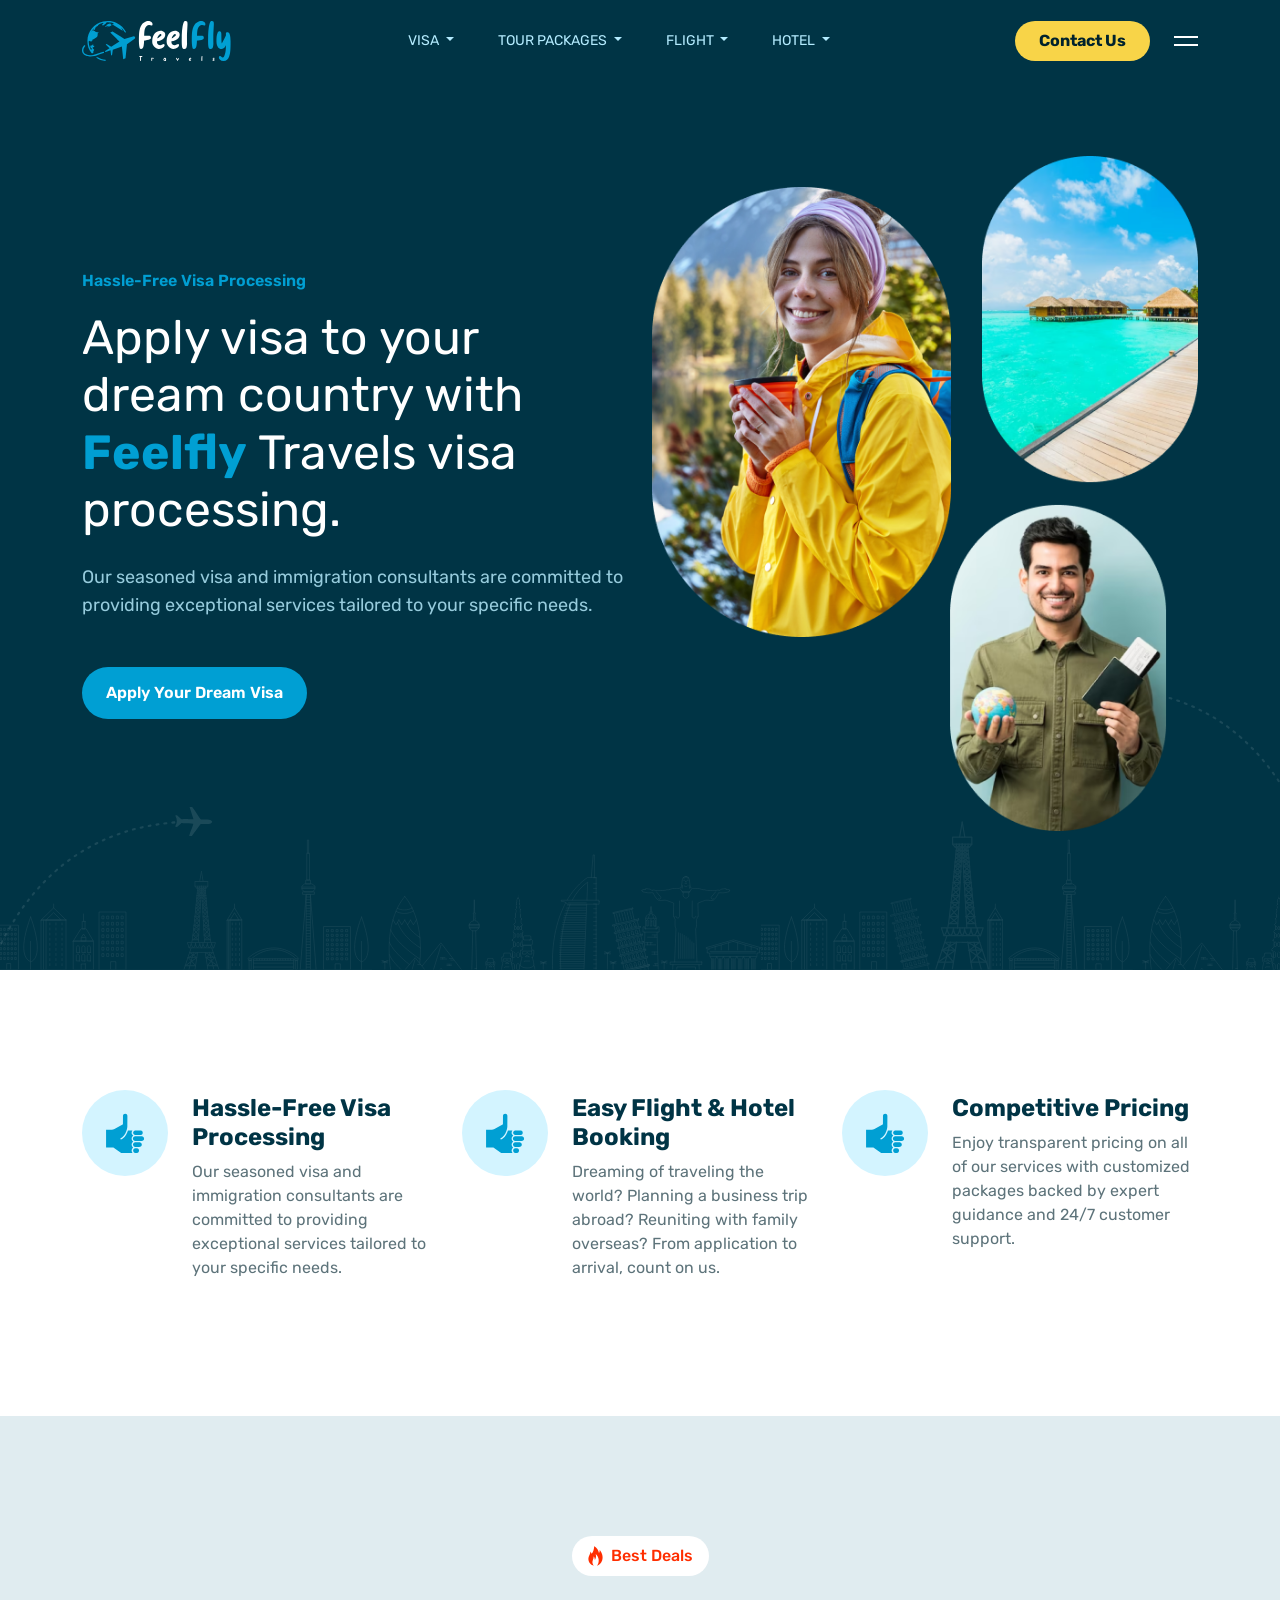
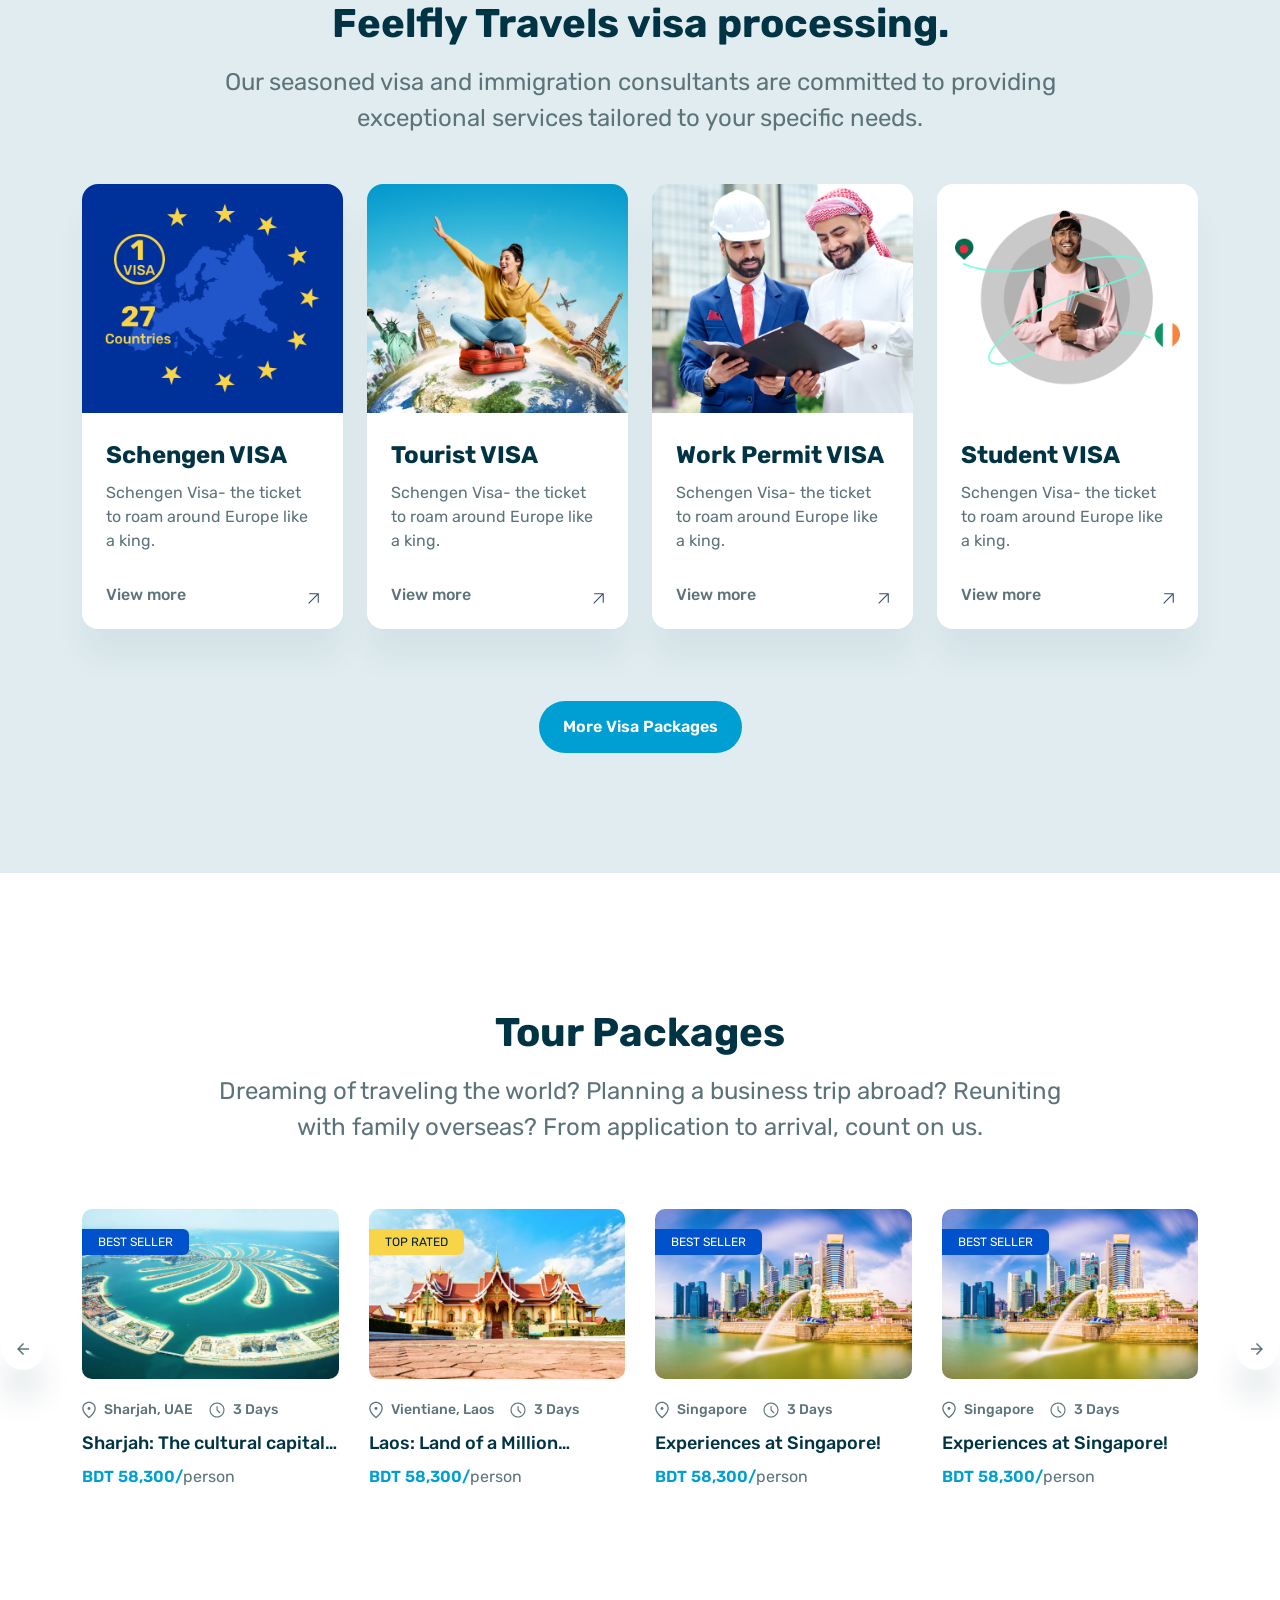
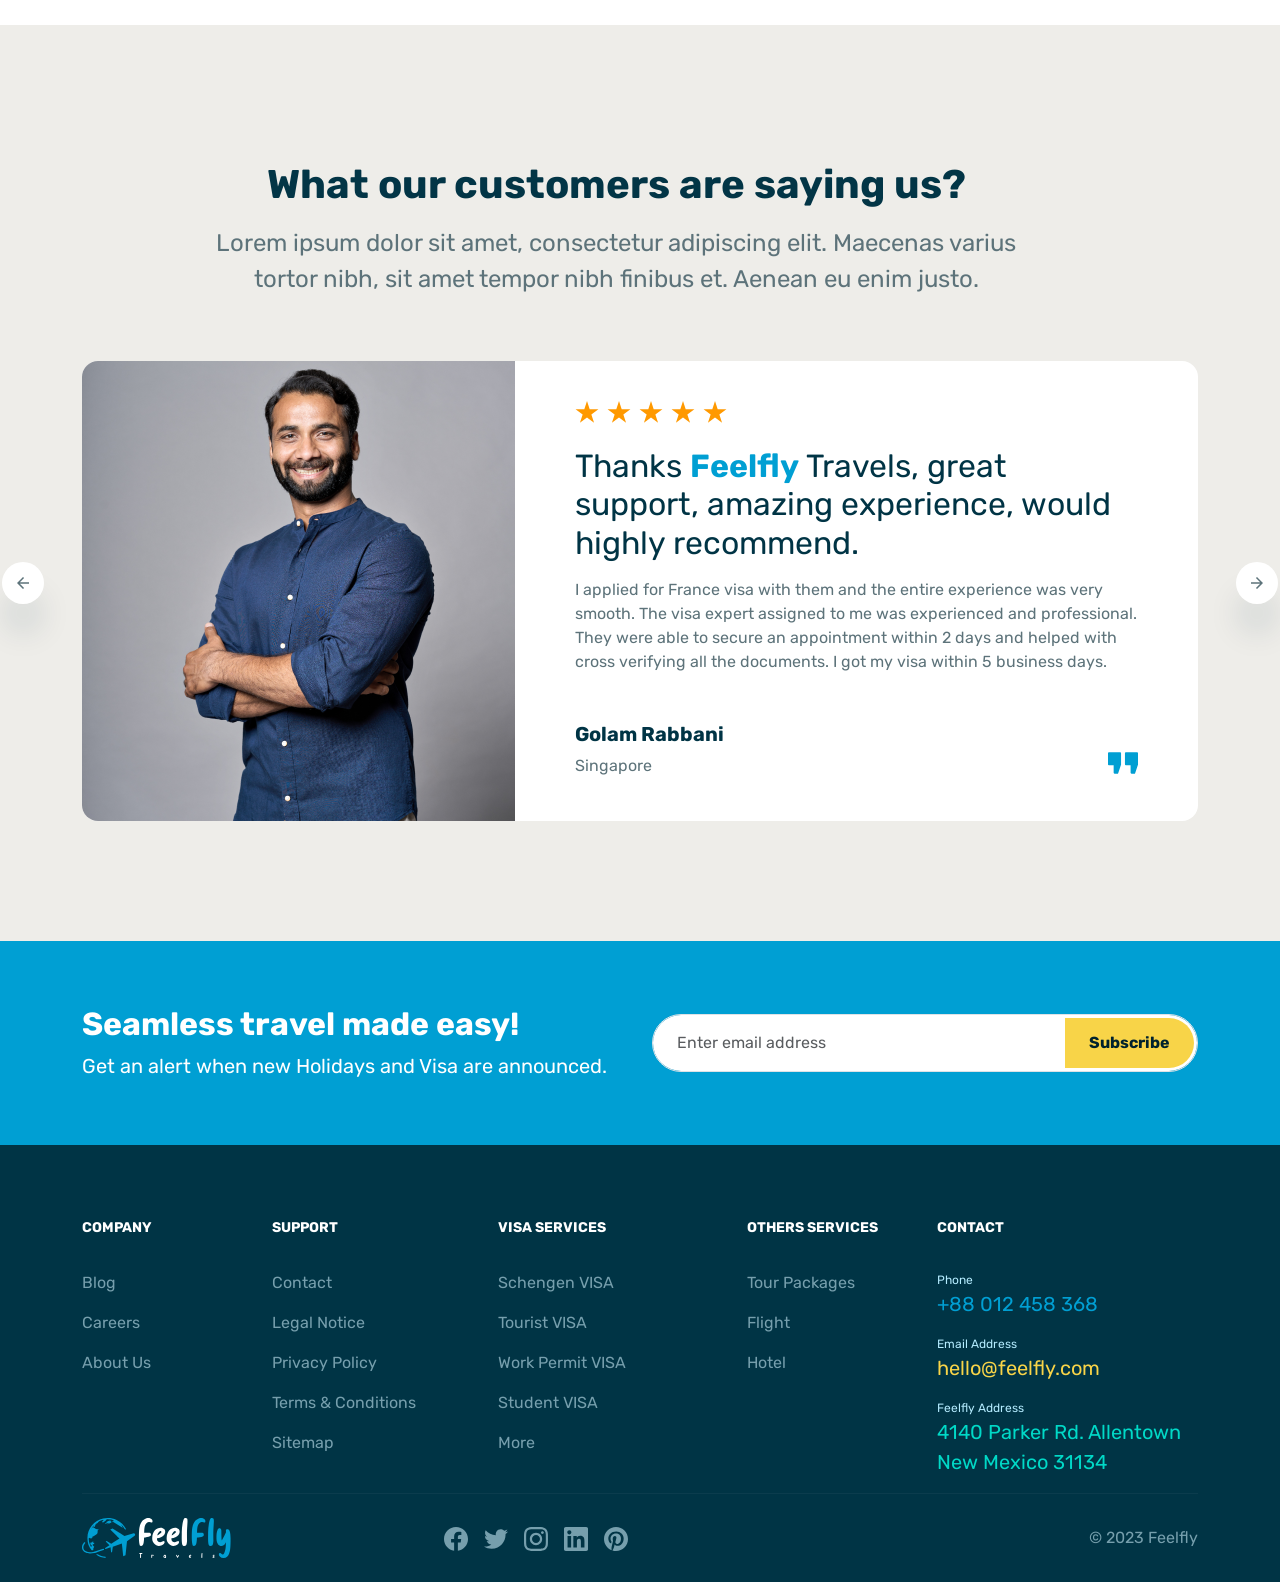
==== commit a1414f5e: "File merge" ====
--- a/index.html
+++ b/index.html
@@ -40,6 +40,7 @@
     <!-- Local server Bootstrap CSS -->
     <!-- <link rel="stylesheet" href="assets/css/bootstrap.min.css"> -->
     <link rel="stylesheet" href="https://cdn.jsdelivr.net/npm/swiper@9/swiper-bundle.min.css" />
+
     <!-- CDN Bootstrap CSS -->
     <link rel="stylesheet" href="https://cdn.jsdelivr.net/npm/bootstrap@5.2.2/dist/css/bootstrap.min.css">
     <!-- Main CSS -->
@@ -53,6 +54,7 @@
 
 
     <!-- header -->
+
     <header class="header" class="m-auto ">
         <nav class="navbar navbar-expand-xl py-3">
             <div class="container">
@@ -223,9 +225,8 @@
                     <div class="navbar-right btn-wrap d-flex flex-wrap gap-3 gap-lg-4">
                         <div class="action-icon d-flex flex-wrap gap-3 align-items-center gap-4 ms-xl-5">
                             <button type="button"
-                                class="bg-clr-yellow border-0 px-4 py-2 rounded-pill text-clr-darkTeeal fw-bold contact-btn button">
-                                Contact Us
-                            </button>
+                                class="bg-clr-yellow border-0 px-4 py-2 rounded-pill text-clr-darkTeeal fw-bold contact-btn button">Contact
+                                Us</button>
                             <div>
                                 <a href="#" class="text-decoration-none" data-bs-toggle="offcanvas"
                                     data-bs-target="#offcanvasWithBothOptions" aria-controls="offcanvasWithBothOptions">
@@ -243,6 +244,8 @@
             </div>
         </nav>
     </header>
+
+
 
     <!--sidebar -->
     <div class="offcanvas offcanvas-start" data-bs-scroll="true" tabindex="-1" id="offcanvasWithBothOptions"
@@ -357,6 +360,8 @@
     </div>
     <!--/ header -->
 
+
+
     <!--banner start -->
     <div class="banner bg-clr-teal fs-6 ">
         <div class="bannerDownBg"></div>
@@ -409,7 +414,10 @@
             </div>
         </div>
     </div>
+
     <!--/ banner end -->
+
+
 
     <!--feature start  -->
     <div class="feature section-padding">
@@ -454,6 +462,8 @@
     </div>
     <!--/ feature end -->
 
+
+
     <!-- Best deal start -->
     <div class="best-deal section-padding bg-clr-paleBlue">
         <div class="container">
@@ -592,6 +602,13 @@
         </div>
     </div>
     <!--/ Best deal end -->
+
+
+
+
+
+
+
 
     <!-- tour pack start -->
     <div class="tourPack section-padding">
@@ -1169,15 +1186,301 @@
             </div>
         </div>
     </div>
-    <!--/ testimonial end -->
-
-
-
-
-    <!-- preloader -->
+    <!-- testimonials - end -->
+
+
+
+    <!-- newsllater -->
+    <section class="newsllater bg-clr-deepBlue py-5">
+        <div class="container">
+            <div class="row align-items-center py-3">
+                <div class="col-lg-6">
+                    <div class="left-content">
+                        <h2 class="fs-32 fw-bold text-white mb-2">
+                            Seamless travel made easy!
+                        </h2>
+                        <p class="fs-5 fw-normal text-white mb-0">
+                            Get an alert when new Holidays and Visa are announced.
+                        </p>
+                    </div>
+                </div>
+                <div class="col-lg-6">
+                    <div class="subscribe-email position-relative">
+                        <input type="email" class="form-control rounded-pill py-2 px-4" id="email"
+                            placeholder="Enter email address">
+                        <button type="submit"
+                            class="bg-clr-yellow border-0 px-4 py-2 text-clr-darkTeeal fw-bold contact-btn subs-btn">
+                            Subscribe
+                        </button>
+                    </div>
+                </div>
+            </div>
+        </div>
+    </section>
+    <!-- newsllater -->
+
+
+
+
+    <!-- footer -->
+    <footer class="footer bg-clr-teal pt-5 pb-4">
+        <div class="container">
+            <div class="row pt-4">
+                <div class="col-xl-2 col-lg-3 col-sm-6 mb-4 mb-xl-0">
+                    <div class="footer-widget">
+                        <h4 class="fs-14 fw-bold text-white mb-4 pb-2 text-uppercase">
+                            Company
+                        </h4>
+                        <ul class="footer-menu list-unstyled mb-0">
+                            <li class="mb-3">
+                                <a href="#" class="fs-6 fw-normal text-decoration-none text-clr-weldonBlue">
+                                    Blog
+                                </a>
+                            </li>
+                            <li class="mb-3">
+                                <a href="#" class="fs-6 fw-normal text-decoration-none text-clr-weldonBlue">
+                                    Careers
+                                </a>
+                            </li>
+                            <li class="mb-3">
+                                <a href="#" class="fs-6 fw-normal text-decoration-none text-clr-weldonBlue">
+                                    About Us
+                                </a>
+                            </li>
+                        </ul>
+                    </div>
+                </div>
+                <div class="col-xl-2 col-lg-3 col-sm-6 mb-4 mb-xl-0">
+                    <div class="footer-widget">
+                        <h4 class="fs-14 fw-bold text-white mb-4 pb-2 text-uppercase">
+                            Support
+                        </h4>
+                        <ul class="footer-menu list-unstyled mb-0">
+                            <li class="mb-3">
+                                <a href="#" class="fs-6 fw-normal text-decoration-none text-clr-weldonBlue">
+                                    Contact
+                                </a>
+                            </li>
+                            <li class="mb-3">
+                                <a href="#" class="fs-6 fw-normal text-decoration-none text-clr-weldonBlue">
+                                    Legal Notice
+                                </a>
+                            </li>
+                            <li class="mb-3">
+                                <a href="#" class="fs-6 fw-normal text-decoration-none text-clr-weldonBlue">
+                                    Privacy Policy
+                                </a>
+                            </li>
+                            <li class="mb-3">
+                                <a href="#" class="fs-6 fw-normal text-decoration-none text-clr-weldonBlue">
+                                    Terms & Conditions
+                                </a>
+                            </li>
+                            <li class="mb-3">
+                                <a href="#" class="fs-6 fw-normal text-decoration-none text-clr-weldonBlue">
+                                    Sitemap
+                                </a>
+                            </li>
+                        </ul>
+                    </div>
+                </div>
+                <div class="col-xl-3 col-lg-3 col-sm-6 mb-4 mb-xl-0 ps-xl-5">
+                    <div class="footer-widget">
+                        <h4 class="fs-14 fw-bold text-white mb-4 pb-2 text-uppercase">
+                            Visa Services
+                        </h4>
+                        <ul class="footer-menu list-unstyled mb-0">
+                            <li class="mb-3">
+                                <a href="#" class="fs-6 fw-normal text-decoration-none text-clr-weldonBlue">
+                                    Schengen VISA
+                                </a>
+                            </li>
+                            <li class="mb-3">
+                                <a href="#" class="fs-6 fw-normal text-decoration-none text-clr-weldonBlue">
+                                    Tourist VISA
+                                </a>
+                            </li>
+                            <li class="mb-3">
+                                <a href="#" class="fs-6 fw-normal text-decoration-none text-clr-weldonBlue">
+                                    Work Permit VISA
+                                </a>
+                            </li>
+                            <li class="mb-3">
+                                <a href="#" class="fs-6 fw-normal text-decoration-none text-clr-weldonBlue">
+                                    Student VISA
+                                </a>
+                            </li>
+                            <li class="mb-3">
+                                <a href="#" class="fs-6 fw-normal text-decoration-none text-clr-weldonBlue">
+                                    More
+                                </a>
+                            </li>
+                        </ul>
+                    </div>
+                </div>
+                <div class="col-xl-2 col-lg-3 col-sm-6 mb-4 mb-xl-0">
+                    <div class="footer-widget">
+                        <h4 class="fs-14 fw-bold text-white mb-4 pb-2 text-uppercase">
+                            Others Services
+                        </h4>
+                        <ul class="footer-menu list-unstyled mb-0">
+                            <li class="mb-3">
+                                <a href="#" class="fs-6 fw-normal text-decoration-none text-clr-weldonBlue">
+                                    Tour Packages
+                                </a>
+                            </li>
+                            <li class="mb-3">
+                                <a href="#" class="fs-6 fw-normal text-decoration-none text-clr-weldonBlue">
+                                    Flight
+                                </a>
+                            </li>
+                            <li class="mb-3">
+                                <a href="#" class="fs-6 fw-normal text-decoration-none text-clr-weldonBlue">
+                                    Hotel
+                                </a>
+                            </li>
+                        </ul>
+                    </div>
+                </div>
+                <div class="col-xl-3 col-lg-3 col-sm-6 mb-4 mb-xl-0">
+                    <div class="footer-widget">
+                        <h4 class="fs-14 fw-bold text-white mb-4 pb-2 text-uppercase">
+                            Contact
+                        </h4>
+                        <ul class="footer-menu list-unstyled mb-0">
+                            <li class="mb-3">
+                                <span class="text-clr-blue fs-12 d-block">Phone</span>
+                                <a href="tell:+88 012 458 368"
+                                    class="text-clr-deepBlue fs-5 fw-normal text-decoration-none">
+                                    +88 012 458 368
+                                </a>
+                            </li>
+                            <li class="mb-3">
+                                <span class="text-clr-blue fs-12 d-block">Email Address</span>
+                                <a href="mailto:hello@feelfly.com"
+                                    class="text-clr-yellow fs-5 fw-normal text-decoration-none">
+                                    hello@feelfly.com
+                                </a>
+                            </li>
+                            <li class="mb-3">
+                                <span class="text-clr-blue fs-12 d-block">
+                                    Feelfly Address
+                                </span>
+                                <a href="mailto:hello@feelfly.com"
+                                    class="text-clr-green fs-5 fw-normal text-decoration-none">
+                                    4140 Parker Rd. Allentown New Mexico 31134
+                                </a>
+                            </li>
+                        </ul>
+                    </div>
+                </div>
+            </div>
+            <div class="footer-bottom pt-4">
+                <div class="row align-items-center">
+                    <div class="col-lg-6">
+                        <div class="footer-bottom-left d-flex gap-4 align-items-center justify-content-between">
+                            <a href="index.html">
+                                <img src="assets/img/footer-logo.svg" alt="logo" class="img-fluid">
+                            </a>
+                            <div class="social-icons-wrap">
+                                <div class="social-icons-inner-wrap d-flex gap-3">
+                                    <a href="#" class="text-decoration-none">
+                                        <svg width="24" height="24" viewBox="0 0 24 24" fill="none"
+                                            xmlns="http://www.w3.org/2000/svg">
+                                            <g clip-path="url(#clip0_165_75566)">
+                                                <path
+                                                    d="M24 12C24 5.37258 18.6274 0 12 0C5.37258 0 0 5.37258 0 12C0 17.9895 4.3882 22.954 10.125 23.8542V15.4688H7.07812V12H10.125V9.35625C10.125 6.34875 11.9166 4.6875 14.6576 4.6875C15.9701 4.6875 17.3438 4.92188 17.3438 4.92188V7.875H15.8306C14.34 7.875 13.875 8.80008 13.875 9.75V12H17.2031L16.6711 15.4688H13.875V23.8542C19.6118 22.954 24 17.9895 24 12Z"
+                                                    fill="#769FAD"></path>
+                                            </g>
+                                            <defs>
+                                                <clipPath id="clip0_165_75566">
+                                                    <rect width="24" height="24" fill="white"></rect>
+                                                </clipPath>
+                                            </defs>
+                                        </svg>
+                                    </a>
+                                    <a href="#" class="text-decoration-none">
+                                        <svg width="24" height="24" viewBox="0 0 24 24" fill="none"
+                                            xmlns="http://www.w3.org/2000/svg">
+                                            <path
+                                                d="M7.55016 21.7507C16.6045 21.7507 21.5583 14.2474 21.5583 7.74259C21.5583 7.53166 21.5536 7.31603 21.5442 7.10509C22.5079 6.40819 23.3395 5.54499 24 4.55603C23.1025 4.95533 22.1496 5.21611 21.1739 5.32947C22.2013 4.71364 22.9705 3.7462 23.3391 2.6065C22.3726 3.17929 21.3156 3.58334 20.2134 3.80134C19.4708 3.01229 18.489 2.48985 17.4197 2.31478C16.3504 2.13972 15.2532 2.32178 14.2977 2.83283C13.3423 3.34387 12.5818 4.15544 12.1338 5.14204C11.6859 6.12865 11.5754 7.23535 11.8195 8.29103C9.86249 8.19282 7.94794 7.68444 6.19998 6.79883C4.45203 5.91322 2.90969 4.67017 1.67297 3.15025C1.0444 4.23398 0.852057 5.51638 1.13503 6.73682C1.418 7.95727 2.15506 9.02418 3.19641 9.72072C2.41463 9.6959 1.64998 9.48541 0.965625 9.10665V9.16759C0.964925 10.3049 1.3581 11.4073 2.07831 12.2875C2.79852 13.1677 3.80132 13.7713 4.91625 13.9957C4.19206 14.1939 3.43198 14.2227 2.69484 14.0801C3.00945 15.0582 3.62157 15.9136 4.44577 16.5271C5.26997 17.1405 6.26512 17.4813 7.29234 17.502C5.54842 18.8718 3.39417 19.6149 1.17656 19.6113C0.783287 19.6107 0.390399 19.5866 0 19.5392C2.25286 20.9845 4.87353 21.7521 7.55016 21.7507Z"
+                                                fill="#769FAD"></path>
+                                        </svg>
+                                    </a>
+                                    <a href="#" class="text-decoration-none">
+                                        <svg width="24" height="24" viewBox="0 0 24 24" fill="none"
+                                            xmlns="http://www.w3.org/2000/svg">
+                                            <g clip-path="url(#clip0_165_75568)">
+                                                <path
+                                                    d="M12 2.16094C15.2063 2.16094 15.5859 2.175 16.8469 2.23125C18.0188 2.28281 18.6516 2.47969 19.0734 2.64375C19.6313 2.85938 20.0344 3.12188 20.4516 3.53906C20.8734 3.96094 21.1313 4.35938 21.3469 4.91719C21.5109 5.33906 21.7078 5.97656 21.7594 7.14375C21.8156 8.40938 21.8297 8.78906 21.8297 11.9906C21.8297 15.1969 21.8156 15.5766 21.7594 16.8375C21.7078 18.0094 21.5109 18.6422 21.3469 19.0641C21.1313 19.6219 20.8687 20.025 20.4516 20.4422C20.0297 20.8641 19.6313 21.1219 19.0734 21.3375C18.6516 21.5016 18.0141 21.6984 16.8469 21.75C15.5813 21.8063 15.2016 21.8203 12 21.8203C8.79375 21.8203 8.41406 21.8063 7.15313 21.75C5.98125 21.6984 5.34844 21.5016 4.92656 21.3375C4.36875 21.1219 3.96563 20.8594 3.54844 20.4422C3.12656 20.0203 2.86875 19.6219 2.65313 19.0641C2.48906 18.6422 2.29219 18.0047 2.24063 16.8375C2.18438 15.5719 2.17031 15.1922 2.17031 11.9906C2.17031 8.78438 2.18438 8.40469 2.24063 7.14375C2.29219 5.97188 2.48906 5.33906 2.65313 4.91719C2.86875 4.35938 3.13125 3.95625 3.54844 3.53906C3.97031 3.11719 4.36875 2.85938 4.92656 2.64375C5.34844 2.47969 5.98594 2.28281 7.15313 2.23125C8.41406 2.175 8.79375 2.16094 12 2.16094ZM12 0C8.74219 0 8.33438 0.0140625 7.05469 0.0703125C5.77969 0.126563 4.90313 0.332812 4.14375 0.628125C3.35156 0.9375 2.68125 1.34531 2.01563 2.01563C1.34531 2.68125 0.9375 3.35156 0.628125 4.13906C0.332812 4.90313 0.126563 5.775 0.0703125 7.05C0.0140625 8.33438 0 8.74219 0 12C0 15.2578 0.0140625 15.6656 0.0703125 16.9453C0.126563 18.2203 0.332812 19.0969 0.628125 19.8563C0.9375 20.6484 1.34531 21.3188 2.01563 21.9844C2.68125 22.65 3.35156 23.0625 4.13906 23.3672C4.90313 23.6625 5.775 23.8688 7.05 23.925C8.32969 23.9813 8.7375 23.9953 11.9953 23.9953C15.2531 23.9953 15.6609 23.9813 16.9406 23.925C18.2156 23.8688 19.0922 23.6625 19.8516 23.3672C20.6391 23.0625 21.3094 22.65 21.975 21.9844C22.6406 21.3188 23.0531 20.6484 23.3578 19.8609C23.6531 19.0969 23.8594 18.225 23.9156 16.95C23.9719 15.6703 23.9859 15.2625 23.9859 12.0047C23.9859 8.74688 23.9719 8.33906 23.9156 7.05938C23.8594 5.78438 23.6531 4.90781 23.3578 4.14844C23.0625 3.35156 22.6547 2.68125 21.9844 2.01563C21.3188 1.35 20.6484 0.9375 19.8609 0.632813C19.0969 0.3375 18.225 0.13125 16.95 0.075C15.6656 0.0140625 15.2578 0 12 0Z"
+                                                    fill="#769FAD"></path>
+                                                <path
+                                                    d="M12 5.83594C8.59688 5.83594 5.83594 8.59688 5.83594 12C5.83594 15.4031 8.59688 18.1641 12 18.1641C15.4031 18.1641 18.1641 15.4031 18.1641 12C18.1641 8.59688 15.4031 5.83594 12 5.83594ZM12 15.9984C9.79219 15.9984 8.00156 14.2078 8.00156 12C8.00156 9.79219 9.79219 8.00156 12 8.00156C14.2078 8.00156 15.9984 9.79219 15.9984 12C15.9984 14.2078 14.2078 15.9984 12 15.9984Z"
+                                                    fill="#769FAD"></path>
+                                                <path
+                                                    d="M19.8469 5.59336C19.8469 6.39024 19.2 7.03243 18.4078 7.03243C17.6109 7.03243 16.9688 6.38555 16.9688 5.59336C16.9688 4.79649 17.6156 4.1543 18.4078 4.1543C19.2 4.1543 19.8469 4.80117 19.8469 5.59336Z"
+                                                    fill="#769FAD"></path>
+                                            </g>
+                                            <defs>
+                                                <clipPath id="clip0_165_75568">
+                                                    <rect width="24" height="24" fill="white"></rect>
+                                                </clipPath>
+                                            </defs>
+                                        </svg>
+                                    </a>
+                                    <a href="#" class="text-decoration-none">
+                                        <svg width="24" height="24" viewBox="0 0 24 24" fill="none"
+                                            xmlns="http://www.w3.org/2000/svg">
+                                            <g clip-path="url(#clip0_165_75569)">
+                                                <path
+                                                    d="M22.2234 0H1.77187C0.792187 0 0 0.773438 0 1.72969V22.2656C0 23.2219 0.792187 24 1.77187 24H22.2234C23.2031 24 24 23.2219 24 22.2703V1.72969C24 0.773438 23.2031 0 22.2234 0ZM7.12031 20.4516H3.55781V8.99531H7.12031V20.4516ZM5.33906 7.43438C4.19531 7.43438 3.27188 6.51094 3.27188 5.37187C3.27188 4.23281 4.19531 3.30937 5.33906 3.30937C6.47813 3.30937 7.40156 4.23281 7.40156 5.37187C7.40156 6.50625 6.47813 7.43438 5.33906 7.43438ZM20.4516 20.4516H16.8937V14.8828C16.8937 13.5562 16.8703 11.8453 15.0422 11.8453C13.1906 11.8453 12.9094 13.2937 12.9094 14.7891V20.4516H9.35625V8.99531H12.7687V10.5609H12.8156C13.2891 9.66094 14.4516 8.70938 16.1813 8.70938C19.7859 8.70938 20.4516 11.0813 20.4516 14.1656V20.4516Z"
+                                                    fill="#769FAD"></path>
+                                            </g>
+                                            <defs>
+                                                <clipPath id="clip0_165_75569">
+                                                    <rect width="24" height="24" fill="white"></rect>
+                                                </clipPath>
+                                            </defs>
+                                        </svg>
+                                    </a>
+                                    <a href="#" class="text-decoration-none">
+                                        <svg width="24" height="24" viewBox="0 0 24 24" fill="none"
+                                            xmlns="http://www.w3.org/2000/svg">
+                                            <g clip-path="url(#clip0_165_75570)">
+                                                <path
+                                                    d="M12 0C5.37188 0 0 5.37188 0 12C0 17.0859 3.16406 21.4266 7.62656 23.175C7.52344 22.2234 7.425 20.7703 7.66875 19.7344C7.88906 18.7969 9.075 13.7719 9.075 13.7719C9.075 13.7719 8.71406 13.0547 8.71406 11.9906C8.71406 10.3219 9.67969 9.075 10.8844 9.075C11.9062 9.075 12.4031 9.84375 12.4031 10.7672C12.4031 11.7984 11.7469 13.3359 11.4094 14.7609C11.1281 15.9562 12.0094 16.9313 13.1859 16.9313C15.3187 16.9313 16.9594 14.6812 16.9594 11.4375C16.9594 8.56406 14.8969 6.55313 11.9484 6.55313C8.53594 6.55313 6.52969 9.1125 6.52969 11.7609C6.52969 12.7922 6.92812 13.8984 7.425 14.4984C7.52344 14.6156 7.5375 14.7234 7.50937 14.8406C7.42031 15.2203 7.21406 16.0359 7.17656 16.2C7.125 16.4203 7.00313 16.4672 6.77344 16.3594C5.27344 15.6609 4.33594 13.4719 4.33594 11.7094C4.33594 7.92188 7.0875 4.44844 12.2625 4.44844C16.425 4.44844 19.6594 7.41563 19.6594 11.3813C19.6594 15.5156 17.0531 18.8438 13.4344 18.8438C12.2203 18.8438 11.0766 18.2109 10.6828 17.4656C10.6828 17.4656 10.0828 19.7578 9.9375 20.3203C9.66562 21.3609 8.93437 22.6688 8.44687 23.4656C9.57187 23.8125 10.7625 24 12 24C18.6281 24 24 18.6281 24 12C24 5.37188 18.6281 0 12 0Z"
+                                                    fill="#769FAD"></path>
+                                            </g>
+                                            <defs>
+                                                <clipPath id="clip0_165_75570">
+                                                    <rect width="24" height="24" fill="white"></rect>
+                                                </clipPath>
+                                            </defs>
+                                        </svg>
+                                    </a>
+                                </div>
+                            </div>
+                        </div>
+                    </div>
+                    <div class="col-lg-6">
+                        <div class="footer-bottom-right text-end">
+                            <p class="fs-6 text-clr-weldonBlue mb-0">
+                                © 2023 Feelfly
+                            </p>
+                        </div>
+                    </div>
+                </div>
+            </div>
+        </div>
+    </footer>
+    <!--/ footer -->
+
+
+
+
+
 
     <!-- before load -->
-
     <!-- <div id="introduction">
         <div class="slide-1 slide"></div>
         <div class="slide-2 slide"></div>
@@ -1249,7 +1552,7 @@
             </svg>
         </div>
     </div> -->
-    <!-- preloader End -->
+    <!-- before load End -->
 
 
 
--- a/assets/css/style.css
+++ b/assets/css/style.css
@@ -7,7 +7,7 @@
 
 body { padding: 0; margin: 0; background-color: #fff; font-family: "Rubik", sans-serif !important; }
 
-:root { --teal: #003445; --darkTeal: #00222d; --blue: #b4ecff; --deepBlue: #009fd3; --lightBlue: #97ccdd; --paleBlue: #e0ecf0; --ash: #eeede9; --light: #eaf0ff; --yellow: #f8d448; --gray: #5d737a; --danger: #ff2e00; --dark1: #0d1525; --dark2: #4b566b; --purple: #0052cc; }
+:root { --teal: #003445; --darkTeal: #00222d; --blue: #b4ecff; --deepBlue: #009fd3; --lightBlue: #97ccdd; --paleBlue: #e0ecf0; --ash: #eeede9; --light: #eaf0ff; --yellow: #f8d448; --gray: #5d737a; --danger: #ff2e00; --dark1: #0d1525; --dark2: #4b566b; --purple: #0052cc; --green: #00D9C7; --weldonBlue: #769FAD; }
 
 /* reset, root - END */
 @media (min-width: 1400px) { .container { max-width: 1380px; } }
@@ -18,6 +18,10 @@
 .text-clr-darkTeeal { color: var(--darkTeal); }
 
 .text-clr-blue { color: var(--blue); }
+
+.text-clr-weldonBlue { color: var(--weldonBlue); }
+
+.text-clr-green { color: var(--green); }
 
 .text-clr-deepBlue { color: var(--deepBlue); }
 
@@ -204,12 +208,6 @@
 
 #visa-eligibility { background-image: url(../img/visa-eligibility-bg.svg); background-repeat: no-repeat; background-position: bottom center; }
 
-#relevent-costs .relevent-costs-wrapper { display: grid; grid-template-columns: 1fr 1fr 1fr 1fr 1fr; gap: 30px; }
-#relevent-costs .relevent-costs-wrapper .relevent-cost-item { border-radius: 4px; -webkit-box-shadow: 0px 30px 30px 0px rgba(0, 52, 69, 0.05); box-shadow: 0px 30px 30px 0px rgba(0, 52, 69, 0.05); padding: 20px; background-color: #FFFFFF; }
-@media (max-width: 992px) { #relevent-costs .relevent-costs-wrapper { grid-template-columns: 1fr 1fr 1fr; } }
-@media (max-width: 768px) { #relevent-costs .relevent-costs-wrapper { grid-template-columns: 1fr 1fr; } }
-@media (max-width: 576px) { #relevent-costs .relevent-costs-wrapper { grid-template-columns: 1fr; } }
-
 /*loading  - start*/
 #introduction { width: 100vw; height: 100vh; position: fixed; z-index: 105; background-color: #141414; cursor: pointer; overflow: hidden; top: 0; left: 0; z-index: 99999; }
 
@@ -270,6 +268,25 @@
 .testimonial-wrap .testimonial-item .testimonial-right { padding: 40px 60px; border-radius: 0px 16px 16px 0px; overflow: hidden !important; }
 .testimonial-wrap .testimonial-item .testimonial-item-left { border-radius: 16px 0 0 16px; overflow: hidden !important; }
 
+.swiper-arrow { position: absolute; -webkit-transition: all 0.2s linear; transition: all 0.2s linear; z-index: 10; background-color: transparent; }
+.swiper-arrow:hover { color: var(--purple); }
+
+.apps-swiper-paginate button { height: 42px; width: 42px; display: -webkit-box; display: -ms-flexbox; display: flex; -webkit-box-pack: center; -ms-flex-pack: center; justify-content: center; -webkit-box-align: center; -ms-flex-align: center; align-items: center; top: 50%; left: -80px; -webkit-transform: translateY(-50%); transform: translateY(-50%); border-radius: 100px; background: #fff; -webkit-box-shadow: 0px 30px 30px 0px rgba(0, 52, 69, 0.1); box-shadow: 0px 30px 30px 0px rgba(0, 52, 69, 0.1); }
+.apps-swiper-paginate button svg * { fill: #5d737a; }
+.apps-swiper-paginate button.recent-deals-swiper-next, .apps-swiper-paginate button.testimonial-prev { right: -80px !important; left: auto; }
+.apps-swiper-paginate button:hover { background-color: var(--deepBlue); }
+.apps-swiper-paginate button:hover svg * { fill: #fff; }
+
+.swiper-pagination-bullet { display: none; width: 10px; height: 10px; background-color: var(--dark3); }
+.swiper-pagination-bullet.swiper-pagination-bullet-active { background-color: var(--main-extra-light); }
+
+.testimonial-wrap .testimonial-item { border-radius: 16px; }
+.testimonial-wrap .testimonial-item .testimonial-right { padding: 40px 60px; border-radius: 0px 16px 16px 0px; overflow: hidden !important; }
+.testimonial-wrap .testimonial-item .testimonial-item-left { border-radius: 16px 0 0 16px; overflow: hidden !important; }
+
+.subscribe-email .form-control { height: 58px; }
+.subscribe-email .subs-btn { border-radius: 0 25px 25px 0; position: absolute; right: 4px; top: 4px; height: 50px; }
+
 /*--- Contact Us -/Start ---*/
 .social-icons-inner-wrap { gap: 30px; }
 @media (max-width: 992px) { .social-icons-inner-wrap { gap: 20px; } }
@@ -307,3 +324,9 @@
 .error-404-section { padding-top: 160px; }
 
 /*--- Error 404 -/End ---*/
+/*--- breadcrumb ---*/
+.breadcrumb .breadcrumb-item.active { color: var(--lightBlue); }
+.breadcrumb .breadcrumb-item::before { padding: 0; color: var(--lightBlue); }
+
+/*--- breadcrumb -/End ---*/
+.footer-bottom { border-top: 1px solid #0B3C4D; }
